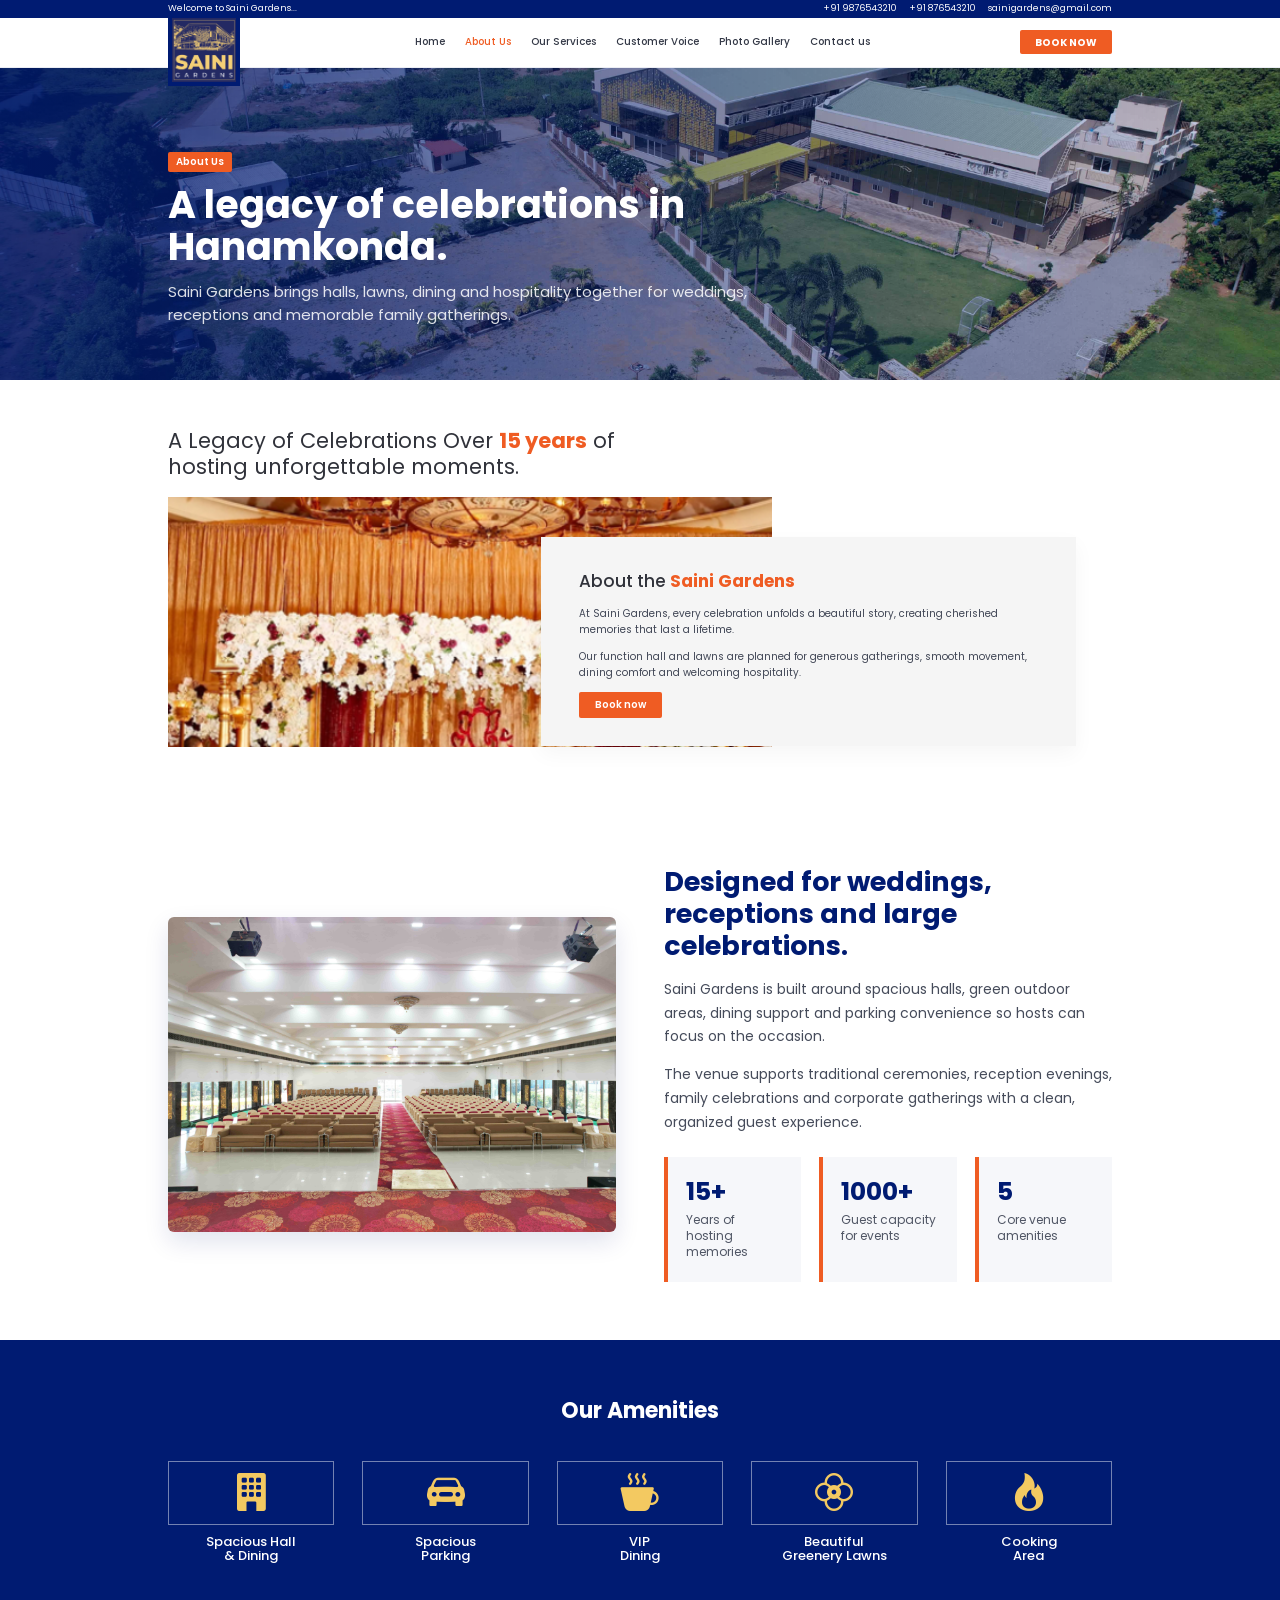
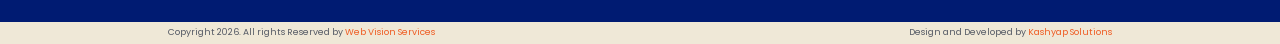
==== about.html @ dd5b0ef9 "Add new pages for Customer Voice and Gallery; implement services page with booking functionality and" ====
<!doctype html>
<html lang="en">
  <head>
    <meta charset="UTF-8" />
    <meta name="viewport" content="width=device-width, initial-scale=1.0" />
    <meta name="description" content="About Saini Gardens, a wedding and events destination in Hasanparthy, Hanamkonda." />
    <title>About Us - Saini Gardens</title>
    <link rel="preconnect" href="https://fonts.googleapis.com" />
    <link rel="preconnect" href="https://fonts.gstatic.com" crossorigin />
    <link href="https://fonts.googleapis.com/css2?family=Poppins:wght@400;500;600;700&display=swap" rel="stylesheet" />
    <link href="https://cdn.jsdelivr.net/npm/bootstrap@5.3.3/dist/css/bootstrap.min.css" rel="stylesheet" />
    <link href="https://cdn.jsdelivr.net/npm/bootstrap-icons@1.11.3/font/bootstrap-icons.css" rel="stylesheet" />
    <link rel="stylesheet" href="css/style.css" />
  </head>
  <body data-page="about">
    <div class="top-bar">
      <div class="container site-container">
        <span>Welcome to Saini Gardens...</span>
        <div class="top-bar__links">
          <a href="tel:+919876543210">+91 9876543210</a>
          <a href="tel:+91876543210">+91 876543210</a>
          <a href="mailto:sainigardens@gmail.com">sainigardens@gmail.com</a>
        </div>
      </div>
    </div>

    <nav class="navbar navbar-expand-lg site-nav" id="siteNav">
      <div class="container site-container">
        <a class="navbar-brand" href="index.html" aria-label="Saini Gardens home">
          <img src="images/LOGO.png" alt="Saini Gardens" class="brand-logo" />
        </a>
        <button class="navbar-toggler" type="button" data-bs-toggle="collapse" data-bs-target="#mainNav" aria-controls="mainNav" aria-expanded="false" aria-label="Toggle navigation">
          <span class="navbar-toggler-icon"></span>
        </button>
        <div class="collapse navbar-collapse" id="mainNav">
          <ul class="navbar-nav mx-auto mb-2 mb-lg-0">
            <li class="nav-item"><a class="nav-link" href="index.html" data-page="home">Home</a></li>
            <li class="nav-item"><a class="nav-link active" href="about.html" data-page="about">About Us</a></li>
            <li class="nav-item"><a class="nav-link" href="services.html" data-page="services">Our Services</a></li>
            <li class="nav-item"><a class="nav-link" href="customer-voice.html" data-page="voice">Customer Voice</a></li>
            <li class="nav-item"><a class="nav-link" href="gallery.html" data-page="gallery">Photo Gallery</a></li>
            <li class="nav-item"><a class="nav-link" href="contact.html" data-page="contact">Contact us</a></li>
          </ul>
          <a href="services.html#booking" class="btn btn-book">Book Now</a>
        </div>
      </div>
    </nav>

    <header class="subpage-hero" style="--page-image: url('../images/garden-carousel-3.png')">
      <div class="subpage-hero__content">
        <span class="mini-label">About Us</span>
        <h1>A legacy of celebrations in Hanamkonda.</h1>
        <p>Saini Gardens brings halls, lawns, dining and hospitality together for weddings, receptions and memorable family gatherings.</p>
      </div>
    </header>

    <main>
      <section class="about-section">
        <div class="container site-container">
          <h1 class="about-title">
            A Legacy of Celebrations Over <br class="mobile-break" /><strong>15 years</strong> of<br class="desktop-break" /><br class="mobile-break" />
            hosting unforgettable moments.
          </h1>
          <div class="about-overlap">
            <div class="about-photo">
              <img src="images/main-1.png" alt="Wedding ceremony inside Saini Gardens" />
            </div>
            <article class="about-card">
              <h2>About the <strong>Saini Gardens</strong></h2>
              <p>At Saini Gardens, every celebration unfolds a beautiful story, creating cherished memories that last a lifetime.</p>
              <p>Our function hall and lawns are planned for generous gatherings, smooth movement, dining comfort and welcoming hospitality.</p>
              <a href="services.html#booking" class="btn btn-orange btn-small">Book now</a>
            </article>
          </div>
        </div>
      </section>

      <section class="subpage-copy">
        <div class="container site-container">
          <div class="row g-5 align-items-center">
            <div class="col-lg-6">
              <div class="split-image">
                <img src="images/main-hall.jpg" alt="Saini Gardens main hall" />
              </div>
            </div>
            <div class="col-lg-6 split-copy">
              <h2>Designed for weddings, receptions and large celebrations.</h2>
              <p>Saini Gardens is built around spacious halls, green outdoor areas, dining support and parking convenience so hosts can focus on the occasion.</p>
              <p>The venue supports traditional ceremonies, reception evenings, family celebrations and corporate gatherings with a clean, organized guest experience.</p>
              <div class="stat-grid">
                <div class="stat-card"><strong>15+</strong><span>Years of hosting memories</span></div>
                <div class="stat-card"><strong>1000+</strong><span>Guest capacity for events</span></div>
                <div class="stat-card"><strong>5</strong><span>Core venue amenities</span></div>
              </div>
            </div>
          </div>
        </div>
      </section>

      <section class="blue-band">
        <div class="container site-container">
          <h2 class="section-heading section-heading--light">Our Amenities</h2>
          <div class="amenity-grid">
            <div class="amenity-card-simple"><span class="amenity-icon"><i class="bi bi-building-fill"></i></span><span>Spacious Hall<br />&amp; Dining</span></div>
            <div class="amenity-card-simple"><span class="amenity-icon"><i class="bi bi-car-front-fill"></i></span><span>Spacious<br />Parking</span></div>
            <div class="amenity-card-simple"><span class="amenity-icon"><i class="bi bi-cup-hot-fill"></i></span><span>VIP<br />Dining</span></div>
            <div class="amenity-card-simple"><span class="amenity-icon"><i class="bi bi-flower2"></i></span><span>Beautiful<br />Greenery Lawns</span></div>
            <div class="amenity-card-simple"><span class="amenity-icon"><i class="bi bi-fire"></i></span><span>Cooking<br />Area</span></div>
          </div>
        </div>
      </section>
    </main>

    <footer class="site-footer">
      <div class="container site-container">
        <span>Copyright 2026. All rights Reserved by <a href="index.html">Web Vision Services</a></span>
        <span>Design and Developed by <a href="index.html">Kashyap Solutions</a></span>
      </div>
    </footer>

    <a href="services.html#booking" class="floating-book d-lg-none" aria-label="Book now">
      <i class="bi bi-calendar2-heart-fill"></i>
      <span>Book</span>
    </a>

    <script src="https://cdn.jsdelivr.net/npm/bootstrap@5.3.3/dist/js/bootstrap.bundle.min.js"></script>
    <script src="js/script.js"></script>
  </body>
</html>
---- css/style.css ----
:root {
  --blue: #001b72;
  --blue-dark: #00145b;
  --orange: #ef5c23;
  --gold: #f3c961;
  --cream: #fff0cf;
  --white: #ffffff;
  --text: #202438;
  --muted: #6d7280;
  --line: #d9dce7;
  --shadow: 0 16px 36px rgba(0, 27, 114, 0.16);
}

*,
*::before,
*::after {
  box-sizing: border-box;
}

html {
  scroll-behavior: smooth;
}

body {
  margin: 0;
  color: var(--text);
  background: var(--white);
  font-family: "Poppins", Arial, sans-serif;
  font-size: 14px;
  line-height: 1.45;
  letter-spacing: 0;
  overflow-x: hidden;
}

a {
  color: inherit;
  text-decoration: none;
}

img {
  display: block;
  max-width: 100%;
}

.site-container {
  max-width: 980px;
  padding-left: 18px;
  padding-right: 18px;
}

.btn-orange {
  background: var(--orange);
  color: var(--white);
  border: 0;
  border-radius: 2px;
  font-size: 13px;
  font-weight: 600;
  line-height: 1;
  padding: 11px 22px;
  text-transform: none;
  transition: background-color 0.2s ease, transform 0.2s ease;
}

.btn-orange:hover,
.btn-orange:focus {
  background: #d94d17;
  color: var(--white);
  transform: translateY(-1px);
}

.btn-small {
  font-size: 10px;
  padding: 8px 16px;
}

.top-bar {
  height: 18px;
  background: var(--blue);
  color: var(--white);
  font-size: 9px;
}

.top-bar .site-container {
  height: 100%;
  display: flex;
  align-items: center;
  justify-content: space-between;
}

.top-bar__links {
  display: flex;
  align-items: center;
  gap: 12px;
}

.site-nav {
  min-height: 48px;
  padding: 0;
  background: rgba(255, 255, 255, 0.98);
  border-bottom: 1px solid rgba(0, 27, 114, 0.08);
  position: sticky;
  top: 0;
  z-index: 1040;
  transition: box-shadow 0.25s ease;
}

.site-nav.scrolled {
  box-shadow: 0 6px 20px rgba(0, 27, 114, 0.15);
}

.site-nav .site-container {
  min-height: 48px;
  position: relative;
}

.navbar-brand {
  width: 72px;
  height: 72px;
  padding: 0;
  position: absolute;
  left: 18px;
  top: -4px;
  z-index: 3;
}

.brand-logo {
  width: 72px;
  height: 72px;
  object-fit: cover;
  border: 4px solid var(--blue);
  background: var(--blue);
}

.navbar-collapse {
  padding-left: 96px;
}

.navbar-nav {
  align-items: center;
  gap: 4px;
}

.navbar-nav .nav-link {
  color: #333846;
  font-size: 10px;
  font-weight: 500;
  padding: 17px 10px;
  transition: color 0.2s ease;
}

.navbar-nav .nav-link:hover,
.navbar-nav .nav-link.active {
  color: var(--orange);
}

.btn-book {
  min-width: 92px;
  height: 24px;
  display: inline-flex;
  align-items: center;
  justify-content: center;
  background: var(--orange);
  color: var(--white);
  border-radius: 2px;
  font-size: 10px;
  font-weight: 700;
  text-transform: uppercase;
  transition: background-color 0.2s ease;
}

.btn-book:hover,
.btn-book:focus {
  background: #d94d17;
  color: var(--white);
}

.navbar-toggler {
  border: 0;
  padding: 6px 0;
  margin-left: auto;
}

.navbar-toggler:focus {
  box-shadow: none;
}

.hero,
.hero .carousel,
.hero .carousel-inner,
.hero .carousel-item {
  height: min(37.5vw, 540px);
  min-height: 210px;
  max-height: 540px;
}

.hero img {
  width: 100%;
  height: 100%;
  object-fit: cover;
}

.hero-indicators {
  bottom: 14px;
  margin-bottom: 0;
}

.hero-indicators [data-bs-target] {
  width: 26px;
  height: 3px;
  border: 0;
  margin: 0 3px;
  opacity: 1;
  background: var(--white);
}

.hero-indicators .active {
  background: var(--orange);
}

.about-section {
  padding: 48px 0 56px;
  background: var(--white);
}

.about-title {
  margin: 0 0 18px;
  color: #30323a;
  font-size: 21px;
  font-weight: 400;
  line-height: 1.22;
}

.about-title strong {
  color: var(--orange);
  font-weight: 700;
}

.desktop-break {
  display: block;
}

.mobile-break {
  display: none;
}

.about-overlap {
  min-height: 255px;
  position: relative;
}

.about-photo {
  width: 64%;
  max-width: 610px;
  height: 250px;
  overflow: hidden;
}

.about-photo img {
  width: 100%;
  height: 100%;
  object-fit: cover;
  object-position: center 43%;
}

.about-card {
  width: 58%;
  max-width: 535px;
  min-height: 198px;
  background: #f5f5f5;
  box-shadow: 0 8px 20px rgba(0, 0, 0, 0.04);
  padding: 34px 38px 28px;
  position: absolute;
  right: 36px;
  top: 40px;
  z-index: 2;
}

.about-card h2 {
  margin: 0 0 14px;
  font-size: 17px;
  font-weight: 500;
  color: #30323a;
}

.about-card h2 strong {
  color: var(--orange);
  font-weight: 700;
}

.about-card p {
  margin: 0 0 11px;
  color: #404655;
  font-size: 10px;
  line-height: 1.6;
}

.amenities-video-section {
  margin-bottom: 116px;
  padding: 64px 0 124px;
  background: var(--blue);
  position: relative;
}

.section-heading {
  margin: 0 0 36px;
  font-size: 22px;
  font-weight: 700;
  line-height: 1.2;
  text-align: center;
}

.section-heading--light {
  color: var(--white);
}

.amenity-grid {
  display: grid;
  grid-template-columns: repeat(5, 1fr);
  gap: 28px;
  align-items: start;
  margin: 0 auto;
}

.amenity-card-simple {
  min-height: 92px;
  color: var(--white);
  text-align: center;
  font-size: 13px;
  font-weight: 500;
  line-height: 1.13;
}

.amenity-icon {
  width: 100%;
  height: 64px;
  display: flex;
  align-items: center;
  justify-content: center;
  margin-bottom: 10px;
  border: 1px solid rgba(255, 255, 255, 0.45);
  color: var(--gold);
}

.amenity-icon i {
  font-size: 38px;
  line-height: 1;
}

.video-wrapper {
  width: calc(100% + 6px);
  margin: 58px 0 -240px 0;
  border: 5px solid var(--white);
  border-bottom: 0;
  position: relative;
  z-index: 5;
  cursor: pointer;
  overflow: hidden;
  box-shadow: 0 12px 28px rgba(0, 27, 114, 0.12);
}

.video-wrapper img {
  width: 100%;
  height: 355px;
  object-fit: cover;
}

.play-btn {
  width: 74px;
  height: 74px;
  display: flex;
  align-items: center;
  justify-content: center;
  background: rgba(255, 255, 255, 0.86);
  border: 5px solid var(--white);
  border-radius: 50%;
  color: var(--blue);
  font-size: 38px;
  line-height: 1;
  position: absolute;
  left: 50%;
  top: 50%;
  transform: translate(-50%, -50%);
  transition: transform 0.2s ease, background-color 0.2s ease;
}

.video-wrapper:hover .play-btn {
  background: var(--white);
  transform: translate(-50%, -50%) scale(1.04);
}

.play-btn i {
  margin-left: 5px;
}

.hosts-section {
  padding: 36px 0 62px;
  background: var(--white);
}

.rule-title {
  display: flex;
  align-items: center;
  gap: 0;
  margin-bottom: 26px;
}

.rule-title span {
  min-width: 96px;
  height: 24px;
  display: inline-flex;
  align-items: center;
  justify-content: center;
  background: var(--blue);
  color: var(--white);
  border-radius: 12px;
  font-size: 13px;
  font-weight: 600;
}

.rule-title::after {
  content: "";
  height: 1px;
  flex: 1;
  background: #cfd4df;
}

.host-card {
  margin: 0;
}

.host-card img {
  width: 100%;
  height: 142px;
  object-fit: cover;
  border-radius: 4px 4px 0 0;
}

.host-card h3 {
  height: 24px;
  display: flex;
  align-items: center;
  justify-content: center;
  margin: 8px 0 0;
  border-radius: 2px;
  background: var(--orange);
  color: var(--white);
  font-size: 10px;
  font-weight: 500;
}

.booking-section {
  padding: 70px 0 82px;
  background: var(--blue);
  color: var(--white);
}

.pill-heading {
  display: inline-flex;
  align-items: center;
  justify-content: center;
  min-width: 142px;
  height: 31px;
  margin: 0 0 22px;
  padding: 0 18px;
  border-radius: 4px;
  background: var(--orange);
  color: var(--white);
  font-size: 12px;
  font-weight: 600;
}

.calendar-card {
  width: 100%;
  max-width: 565px;
  background: var(--white);
  color: #333846;
  border: 1px solid #d8dfef;
}

.calendar-header {
  height: 32px;
  display: flex;
  align-items: center;
  justify-content: space-between;
  padding: 0 9px;
  border-bottom: 1px solid #dce3ef;
  background: #f7f9fc;
}

.calendar-title {
  color: #444b58;
  font-size: 11px;
  font-weight: 700;
}

.cal-nav {
  width: 22px;
  height: 22px;
  display: inline-flex;
  align-items: center;
  justify-content: center;
  border: 0;
  border-radius: 2px;
  background: #1677bd;
  color: var(--white);
  font-size: 10px;
}

.calendar-weekdays {
  display: grid;
  grid-template-columns: repeat(7, 1fr);
  border-bottom: 1px solid #edf1f6;
  color: #566070;
  font-size: 9px;
  font-weight: 600;
  text-align: center;
}

.calendar-weekdays span {
  padding: 6px 2px;
}

.calendar-grid {
  display: grid;
  grid-template-columns: repeat(7, 1fr);
  grid-auto-rows: 42px;
}

.cal-day {
  display: flex;
  align-items: flex-start;
  justify-content: flex-start;
  padding: 5px;
  border: 0;
  border-right: 1px solid #edf1f6;
  border-bottom: 1px solid #edf1f6;
  background: var(--white);
  color: #3c4350;
  font-family: inherit;
  font-size: 10px;
  text-align: left;
  cursor: pointer;
  transition: background-color 0.15s ease;
}

.cal-day:nth-child(7n) {
  border-right: 0;
}

.cal-day--empty,
.cal-day--past {
  color: #b9c0cc;
  cursor: default;
}

.cal-day--today {
  background: #fff1ba;
}

.cal-day--booked {
  background: #f9e2e2;
  color: #a93131;
  cursor: not-allowed;
}

.cal-day--selected,
.cal-day--available:hover {
  background: #ffe9a0;
}

.services-list {
  margin: 0 0 24px;
  padding-left: 22px;
  color: var(--white);
  font-size: 12px;
  line-height: 1.35;
}

.services-list li {
  margin-bottom: 6px;
  padding-left: 5px;
}

.services-list span {
  color: rgba(255, 255, 255, 0.9);
}

.service-contact {
  margin: 18px 0 0;
  color: rgba(255, 255, 255, 0.7);
  font-size: 11px;
}

.service-phone {
  display: inline-block;
  margin-top: 4px;
  color: var(--white);
  font-size: 18px;
  font-weight: 700;
}

.gallery-section {
  padding: 54px 0 70px;
  background: var(--cream);
}

.gallery-title {
  margin: 0 0 34px;
  color: var(--blue);
  font-size: 31px;
  font-weight: 700;
  text-align: center;
}

.gallery-grid {
  width: 82%;
  margin: 0 auto;
  display: grid;
  grid-template-columns: repeat(4, 1fr);
  gap: 30px;
}

.gallery-tile {
  aspect-ratio: 1 / 1;
  display: block;
  border-radius: 8px;
  overflow: hidden;
  background: var(--white);
  box-shadow: 0 3px 10px rgba(0, 27, 114, 0.08);
}

.gallery-image,
.lightbox__image {
  width: 100%;
  height: 100%;
  display: block;
  background-size: cover;
  background-position: center;
  transition: transform 0.35s ease;
}

.gallery-tile:hover .gallery-image {
  transform: scale(1.05);
}

.gallery-image--1 {
  background-image: url("../images/garden-carousel-2.png");
}

.gallery-image--2 {
  background-image: url("../images/main-hall-2.jpg");
}

.gallery-image--3 {
  background-image: url("../images/garden-carousel-1.png");
}

.gallery-image--4 {
  background-image: url("../images/garden-carousel-3.png");
}

.gallery-image--5 {
  background-image: url("../images/garden-view.jpg");
}

.gallery-image--6 {
  background-image: url("../images/main-hall-3.jpg");
}

.gallery-image--7 {
  background-image: url("../images/main-hall.jpg");
}

.gallery-image--8 {
  background-image: url("../images/video-thumbnail.png");
}

.description-section {
  padding: 54px 0 48px;
  background: var(--white);
  text-align: center;
}

.description-section p {
  max-width: 820px;
  margin: 0 auto 20px;
  color: #4d5260;
  font-size: 16px;
  line-height: 1.38;
}

.description-section strong {
  color: #4d5260;
  font-size: 16px;
  font-weight: 500;
}

.subpage-hero {
  min-height: 282px;
  display: flex;
  align-items: end;
  background:
    linear-gradient(90deg, rgba(0, 27, 114, 0.82), rgba(0, 27, 114, 0.18)),
    var(--page-image);
  background-position: center;
  background-size: cover;
  color: var(--white);
}

.subpage-hero__content {
  width: min(100%, 980px);
  margin: 0 auto;
  padding: 82px 18px 54px;
}

.subpage-hero .mini-label {
  margin-bottom: 12px;
}

.subpage-hero h1 {
  max-width: 620px;
  margin: 0 0 12px;
  font-size: 38px;
  font-weight: 700;
  line-height: 1.1;
}

.subpage-hero p {
  max-width: 610px;
  margin: 0;
  color: rgba(255, 255, 255, 0.86);
  font-size: 15px;
  line-height: 1.55;
}

.subpage-copy {
  padding: 58px 0;
  background: var(--white);
}

.subpage-copy h2,
.split-copy h2 {
  margin: 0 0 16px;
  color: var(--blue);
  font-size: 27px;
  font-weight: 700;
  line-height: 1.18;
}

.subpage-copy p,
.split-copy p {
  margin: 0 0 14px;
  color: #454b5a;
  font-size: 14px;
  line-height: 1.7;
}

.split-image {
  height: 315px;
  border-radius: 6px;
  overflow: hidden;
  box-shadow: 0 10px 24px rgba(0, 27, 114, 0.12);
}

.split-image img {
  width: 100%;
  height: 100%;
  object-fit: cover;
}

.stat-grid {
  display: grid;
  grid-template-columns: repeat(3, 1fr);
  gap: 18px;
  margin-top: 22px;
}

.stat-card {
  padding: 22px 18px;
  border-left: 4px solid var(--orange);
  background: #f6f7fa;
}

.stat-card strong {
  display: block;
  color: var(--blue);
  font-size: 25px;
  line-height: 1;
}

.stat-card span {
  display: block;
  margin-top: 8px;
  color: #505665;
  font-size: 12px;
  line-height: 1.35;
}

.blue-band {
  padding: 58px 0;
  background: var(--blue);
  color: var(--white);
}

.service-card-grid,
.voice-grid {
  display: grid;
  grid-template-columns: repeat(3, 1fr);
  gap: 24px;
}

.service-feature-card,
.voice-card {
  background: var(--white);
  border-radius: 6px;
  overflow: hidden;
  box-shadow: 0 8px 20px rgba(0, 27, 114, 0.13);
}

.service-feature-card img {
  width: 100%;
  height: 155px;
  object-fit: cover;
}

.service-feature-card div,
.voice-card {
  padding: 22px;
}

.service-feature-card h3,
.voice-card h3 {
  margin: 0 0 10px;
  color: var(--blue);
  font-size: 16px;
  font-weight: 700;
}

.service-feature-card p,
.voice-card p {
  margin: 0;
  color: #4d5362;
  font-size: 12px;
  line-height: 1.6;
}

.voice-card {
  position: relative;
}

.voice-card .quote-icon {
  top: 12px;
  right: 18px;
  opacity: 0.45;
}

.voice-card strong {
  display: block;
  margin-top: 18px;
  color: var(--blue);
  font-size: 11px;
  text-transform: uppercase;
}

.contact-page-section {
  padding: 62px 0;
  background: var(--blue);
  color: var(--white);
}

.contact-page-card {
  width: 100%;
  margin: 0;
}

.map-large {
  min-height: 360px;
  height: 100%;
  border: 5px solid var(--white);
  background:
    radial-gradient(circle at 70% 45%, #e94d35 0 7px, transparent 8px),
    repeating-linear-gradient(0deg, #edf2f4 0 28px, #d9e1e5 29px 31px),
    repeating-linear-gradient(90deg, transparent 0 38px, rgba(199, 207, 212, 0.9) 39px 41px),
    #e6edf2;
}

.map-large iframe {
  display: block;
  width: 100%;
  height: 100%;
  min-height: 350px;
  opacity: 0.75;
}

.contact-form-card {
  padding: 30px;
  border-radius: 8px;
  background: var(--white);
  color: var(--text);
}

.contact-form-card h2 {
  margin: 0 0 18px;
  color: var(--blue);
  font-size: 22px;
  font-weight: 700;
}

.testimonials-contact-section {
  min-height: 318px;
  background: var(--blue);
  position: relative;
  overflow: hidden;
}

.map-panel {
  width: 38%;
  height: 100%;
  min-height: 318px;
  position: absolute;
  top: 0;
  right: 0;
  background:
    radial-gradient(circle at 70% 45%, #e94d35 0 7px, transparent 8px),
    linear-gradient(35deg, transparent 0 47%, rgba(176, 187, 194, 0.9) 48% 50%, transparent 51%),
    linear-gradient(130deg, transparent 0 38%, rgba(176, 187, 194, 0.75) 39% 41%, transparent 42%),
    repeating-linear-gradient(0deg, #edf2f4 0 28px, #d9e1e5 29px 31px),
    repeating-linear-gradient(90deg, transparent 0 38px, rgba(199, 207, 212, 0.9) 39px 41px),
    #e6edf2;
}

.map-panel iframe {
  display: block;
  opacity: 0.72;
  filter: saturate(0.85);
}

.bottom-content {
  min-height: 318px;
  position: relative;
  z-index: 2;
}

.mini-label {
  display: inline-block;
  margin-bottom: 9px;
  padding: 3px 8px;
  border-radius: 2px;
  background: var(--orange);
  color: var(--white);
  font-size: 10px;
  font-weight: 600;
}

.testimonial-heading {
  margin: 0 0 24px;
  color: var(--white);
  font-size: 20px;
  font-weight: 600;
  line-height: 1.13;
}

.testimonial-carousel {
  max-width: 420px;
}

.testimonial-card {
  min-height: 132px;
  margin: 0;
  padding: 31px 34px 22px;
  background: var(--white);
  border-radius: 4px;
  color: #4a5060;
  font-size: 10px;
  line-height: 1.55;
  position: relative;
}

.testimonial-card blockquote {
  margin: 0 0 16px;
}

.testimonial-card figcaption {
  color: #333846;
  font-size: 10px;
  font-weight: 600;
  text-transform: uppercase;
}

.quote-icon {
  color: var(--orange);
  font-size: 45px;
  line-height: 1;
  position: absolute;
  top: -16px;
  right: 34px;
}

.contact-column {
  display: flex;
  justify-content: center;
}

.contact-card {
  width: 250px;
  min-height: 220px;
  margin-left: 84px;
  padding: 28px 25px;
  background: var(--orange);
  color: var(--white);
  border-radius: 8px;
  box-shadow: var(--shadow);
}

.contact-card h2 {
  margin: 0 0 17px;
  font-size: 18px;
  font-weight: 700;
}

.contact-card h3 {
  margin: 19px 0 8px;
  font-size: 13px;
  font-weight: 700;
}

.contact-card ul {
  list-style: none;
  margin: 0;
  padding: 0;
}

.contact-card li {
  display: flex;
  align-items: flex-start;
  gap: 9px;
  margin-bottom: 11px;
  font-size: 11px;
  line-height: 1.35;
}

.contact-card i {
  flex: 0 0 auto;
  margin-top: 1px;
}

.socials {
  display: flex;
  gap: 7px;
}

.socials a {
  width: 20px;
  height: 20px;
  display: flex;
  align-items: center;
  justify-content: center;
  border: 1px solid rgba(255, 255, 255, 0.75);
  border-radius: 50%;
  color: var(--white);
  font-size: 10px;
}

.site-footer {
  min-height: 22px;
  background: #efe8d7;
  color: #565b66;
  font-size: 9px;
}

.site-footer .site-container {
  min-height: 22px;
  display: flex;
  align-items: center;
  justify-content: space-between;
  gap: 16px;
}

.site-footer a {
  color: var(--orange);
}

.video-modal {
  background: #050b22;
  color: var(--white);
}

.video-modal .modal-header {
  border-bottom: 1px solid rgba(255, 255, 255, 0.12);
}

.booking-modal {
  border: 0;
  border-radius: 6px;
}

.booking-modal .modal-header {
  border-bottom: 1px solid #eef0f4;
  padding: 22px 26px 16px;
}

.booking-modal .modal-title {
  color: var(--blue);
  font-size: 20px;
  font-weight: 700;
}

.booking-modal .modal-body {
  padding: 24px 26px 28px;
}

.booking-modal .form-label {
  color: #3c4350;
  font-size: 12px;
  font-weight: 600;
}

.booking-modal .form-control,
.booking-modal .form-select {
  border-radius: 4px;
  font-size: 13px;
}

.booking-actions {
  display: flex;
  align-items: center;
  gap: 12px;
  margin-top: 22px;
}

#bookingSubmit {
  min-width: 120px;
  position: relative;
}

#bookingSubmit .btn-spinner {
  width: 14px;
  height: 14px;
  display: none;
  border: 2px solid rgba(255, 255, 255, 0.4);
  border-top-color: var(--white);
  border-radius: 50%;
  animation: spin 0.75s linear infinite;
}

#bookingSubmit.loading .btn-spinner {
  display: inline-block;
}

#bookingSubmit.loading .btn-label {
  display: none;
}

@keyframes spin {
  to {
    transform: rotate(360deg);
  }
}

.booking-success {
  display: none;
  align-items: center;
  gap: 10px;
  margin-top: 18px;
  padding: 12px 14px;
  border-radius: 4px;
  background: #e7f6ea;
  color: #1f7431;
  font-size: 13px;
}

.booking-success.show {
  display: flex;
}

.lightbox {
  position: fixed;
  inset: 0;
  z-index: 2000;
  display: none;
  align-items: center;
  justify-content: center;
  padding: 38px;
  background: rgba(0, 13, 52, 0.94);
}

.lightbox.show {
  display: flex;
}

.lightbox__stage {
  width: min(900px, 90vw);
  aspect-ratio: 16 / 9;
  position: relative;
}

.lightbox__image {
  border-radius: 6px;
  background-color: var(--white);
}

.lightbox__counter {
  margin-top: 12px;
  color: var(--white);
  font-size: 12px;
  text-align: center;
}

.lightbox__close,
.lightbox__prev,
.lightbox__next {
  width: 40px;
  height: 40px;
  border: 1px solid rgba(255, 255, 255, 0.55);
  border-radius: 50%;
  background: transparent;
  color: var(--white);
  position: absolute;
  z-index: 2;
}

.lightbox__close {
  top: 22px;
  right: 22px;
}

.lightbox__prev {
  left: 22px;
  top: 50%;
  transform: translateY(-50%);
}

.lightbox__next {
  right: 22px;
  top: 50%;
  transform: translateY(-50%);
}

.floating-book {
  position: fixed;
  right: 18px;
  bottom: 18px;
  z-index: 1000;
  display: inline-flex;
  align-items: center;
  gap: 7px;
  padding: 10px 15px;
  border-radius: 22px;
  background: var(--orange);
  color: var(--white);
  box-shadow: var(--shadow);
  font-size: 13px;
  font-weight: 700;
}

.reveal {
  opacity: 0;
  transform: translateY(18px);
  transition: opacity 0.55s ease, transform 0.55s ease;
}

.reveal.in-view {
  opacity: 1;
  transform: translateY(0);
}

@media (max-width: 991.98px) {
  .site-container {
    max-width: 760px;
  }

  .top-bar {
    height: auto;
    padding: 6px 0;
    font-size: 10px;
  }

  .top-bar .site-container,
  .top-bar__links {
    justify-content: center;
    flex-wrap: wrap;
  }

  .site-nav .site-container {
    min-height: 58px;
  }

  .navbar-brand {
    width: 58px;
    height: 58px;
    top: 0;
  }

  .brand-logo {
    width: 58px;
    height: 58px;
    border-width: 3px;
  }

  .navbar-collapse {
    padding: 64px 0 14px;
  }

  .navbar-nav {
    align-items: flex-start;
  }

  .navbar-nav .nav-link {
    font-size: 13px;
    padding: 8px 0;
  }

  .btn-book {
    margin-top: 8px;
  }

  .about-photo {
    width: 78%;
  }

  .about-card {
    width: 62%;
    right: 0;
  }

  .amenity-grid {
    grid-template-columns: repeat(3, 1fr);
  }

  .video-wrapper img {
    height: 300px;
  }

  .gallery-grid {
    width: 100%;
    gap: 18px;
  }

  .map-panel {
    width: 100%;
    height: 260px;
    min-height: 260px;
    position: relative;
  }

  .testimonials-contact-section {
    overflow: visible;
  }

  .bottom-content {
    min-height: auto;
    padding-top: 44px;
    padding-bottom: 44px;
  }

  .contact-card {
    margin-left: 0;
  }
}

@media (max-width: 767.98px) {
  body {
    font-size: 13px;
  }

  .hero,
  .hero .carousel,
  .hero .carousel-inner,
  .hero .carousel-item {
    height: 260px;
    min-height: 260px;
  }

  .about-section {
    padding: 36px 0 44px;
  }

  .about-title {
    font-size: 18px;
  }

  .desktop-break {
    display: none;
  }

  .mobile-break {
    display: block;
  }

  .about-overlap {
    min-height: 0;
  }

  .about-photo {
    width: 100%;
    height: 270px;
  }

  .about-card {
    width: calc(100% - 28px);
    max-width: none;
    min-height: 0;
    margin: -58px auto 0;
    padding: 24px 24px 22px;
    position: relative;
    right: auto;
    top: auto;
  }

  .amenities-video-section {
    margin-bottom: 78px;
    padding: 46px 0 84px;
  }

  .section-heading {
    margin-bottom: 26px;
    font-size: 20px;
  }

  .amenity-grid {
    grid-template-columns: repeat(2, 1fr);
    gap: 18px;
  }

  .amenity-card-simple {
    font-size: 12px;
  }

  .amenity-icon {
    height: 58px;
  }

  .amenity-icon i {
    font-size: 32px;
  }

  .video-wrapper {
    width: 100%;
    margin-top: 40px;
    margin-bottom: -154px;
    border-width: 4px;
  }

  .video-wrapper img {
    height: 210px;
  }

  .play-btn {
    width: 58px;
    height: 58px;
    font-size: 30px;
    border-width: 4px;
  }

  .hosts-section {
    padding: 40px 0 48px;
  }

  .host-card img {
    height: 190px;
  }

  .booking-section {
    padding: 48px 0 56px;
  }

  .calendar-grid {
    grid-auto-rows: 36px;
  }

  .services-list {
    font-size: 12px;
  }

  .gallery-section {
    padding: 42px 0 50px;
  }

  .gallery-title {
    font-size: 22px;
    line-height: 1.25;
  }

  .gallery-grid {
    grid-template-columns: repeat(2, 1fr);
  }

  .description-section {
    padding: 40px 0 36px;
  }

  .description-section p,
  .description-section strong {
    font-size: 13px;
  }

  .subpage-hero {
    min-height: 235px;
  }

  .subpage-hero__content {
    padding: 64px 18px 38px;
  }

  .subpage-hero h1 {
    font-size: 28px;
  }

  .subpage-copy {
    padding: 42px 0;
  }

  .split-image {
    height: 260px;
  }

  .stat-grid,
  .service-card-grid,
  .voice-grid {
    grid-template-columns: 1fr;
  }

  .blue-band,
  .contact-page-section {
    padding: 44px 0;
  }

  .testimonial-carousel {
    max-width: none;
  }

  .contact-column {
    justify-content: flex-start;
  }

  .contact-card {
    width: 100%;
  }

  .site-footer .site-container {
    justify-content: center;
    text-align: center;
    flex-direction: column;
    padding-top: 8px;
    padding-bottom: 8px;
  }
}

@media (max-width: 420px) {
  .top-bar__links a:first-child {
    display: none;
  }

  .about-photo {
    height: 240px;
  }

  .amenity-grid {
    gap: 14px;
  }

  .gallery-grid {
    gap: 14px;
  }
}
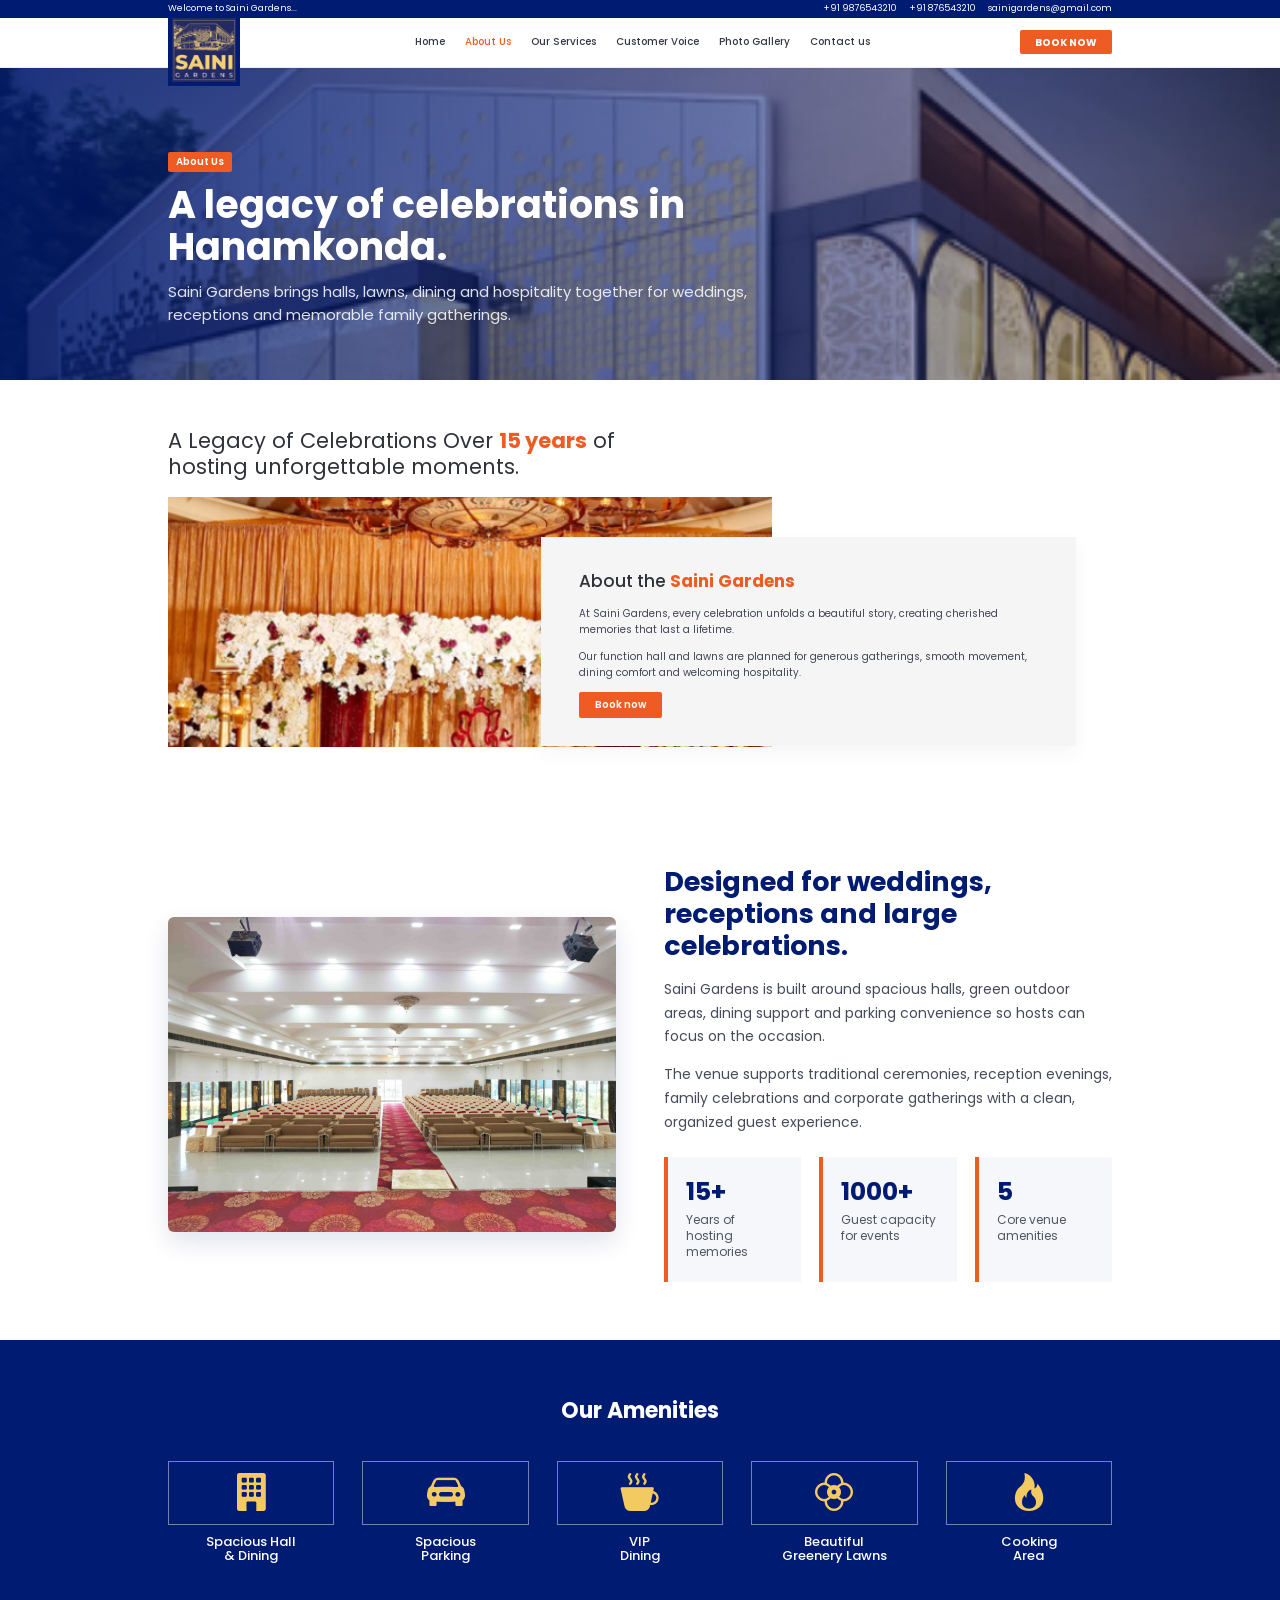
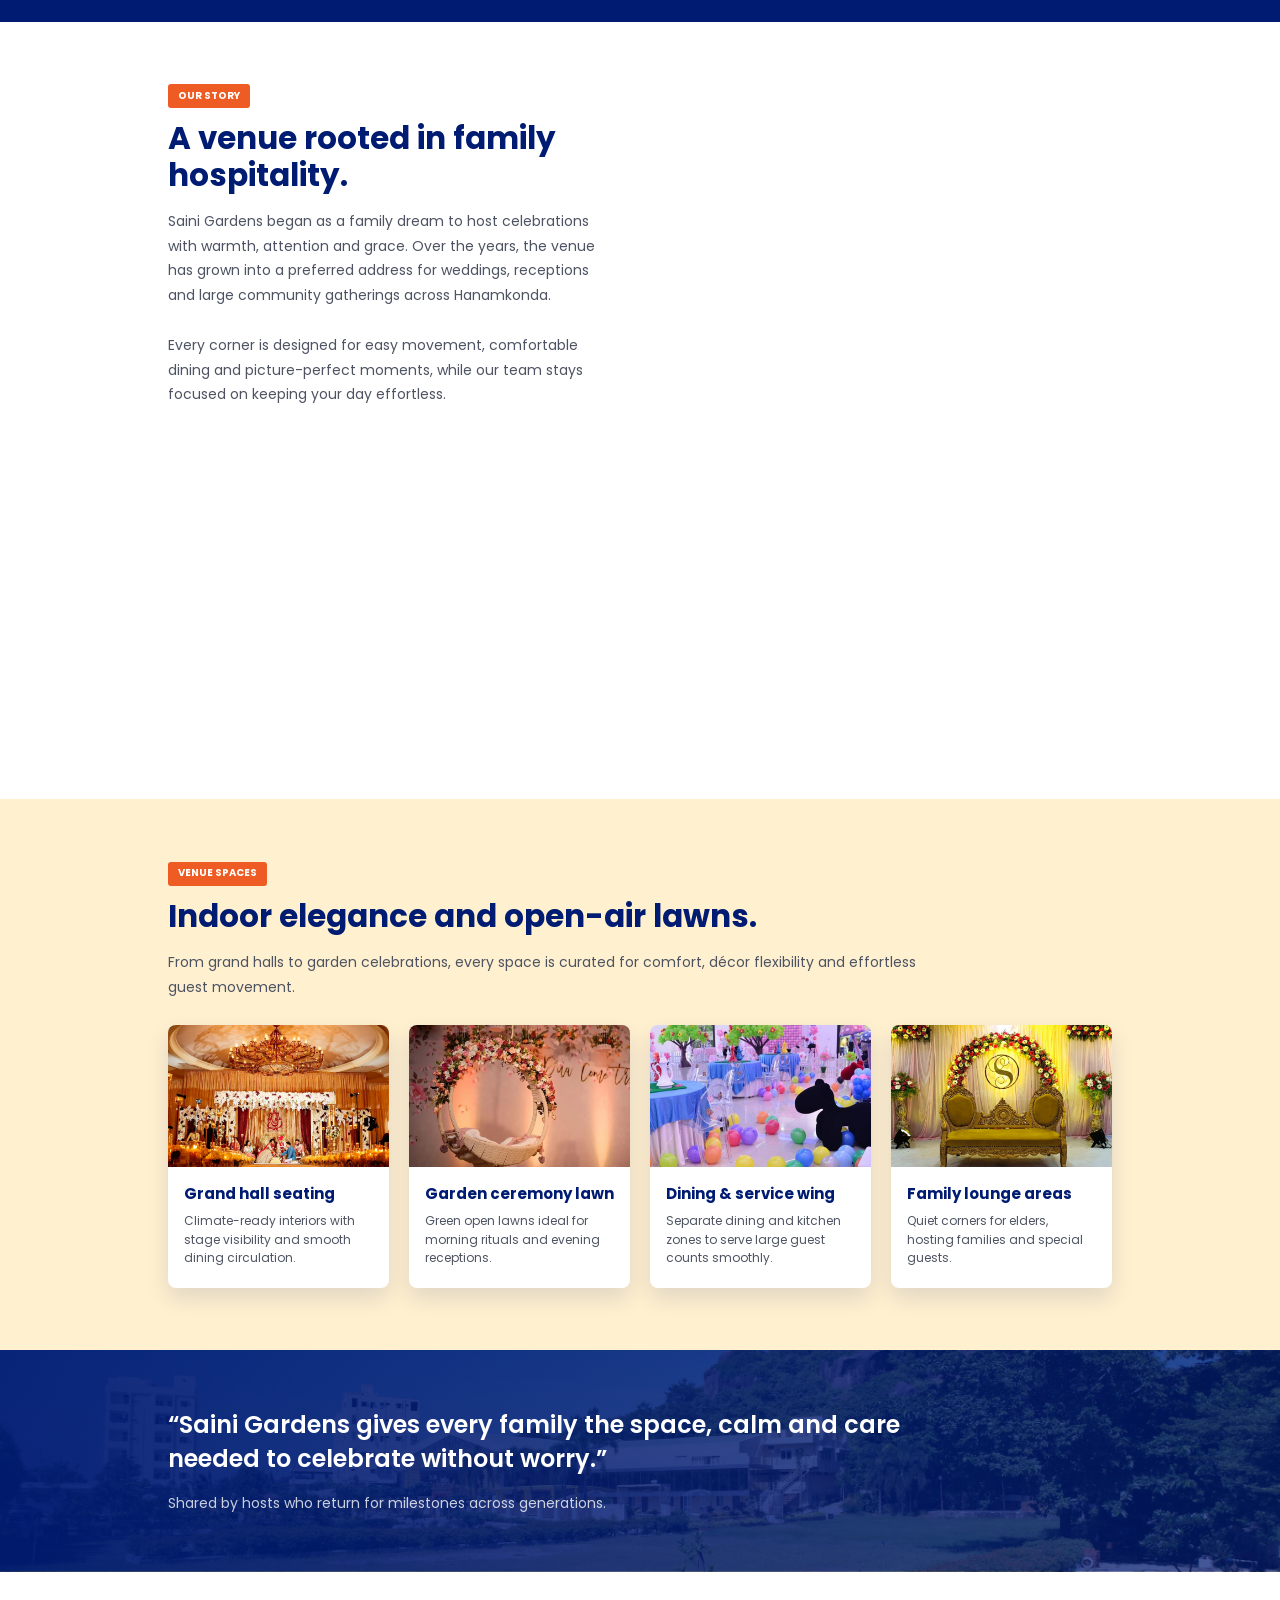
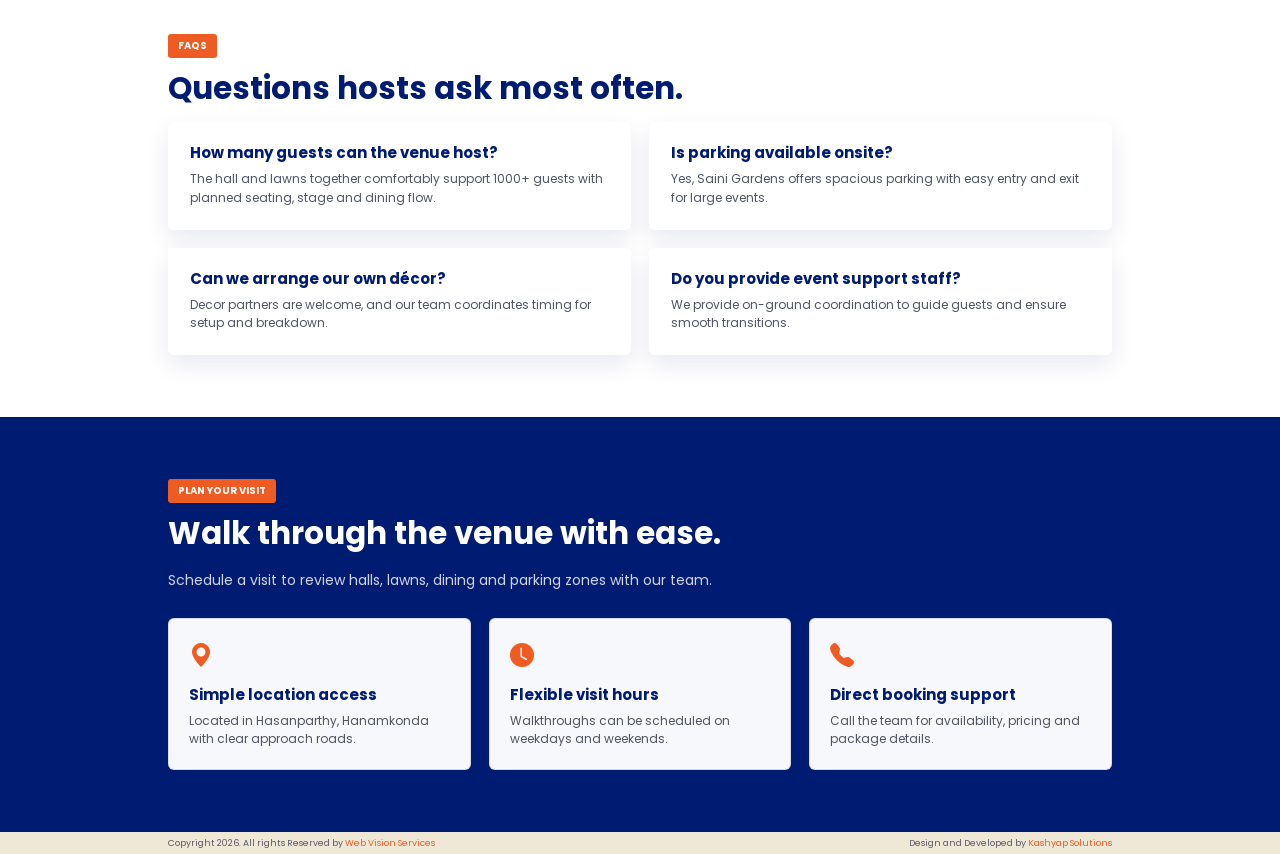
==== commit 046aeeff: "Enhance subpage content and sections Agent-Logs-Url: https://github.com/Saitheja20/sainigardens/sess" ====
--- a/about.html
+++ b/about.html
@@ -46,7 +46,7 @@
       </div>
     </nav>
 
-    <header class="subpage-hero" style="--page-image: url('../images/garden-carousel-3.png')">
+    <header class="subpage-hero" style="--page-image: url('../images/old/about.jpg')">
       <div class="subpage-hero__content">
         <span class="mini-label">About Us</span>
         <h1>A legacy of celebrations in Hanamkonda.</h1>
@@ -109,6 +109,142 @@
           </div>
         </div>
       </section>
+
+      <section class="content-band">
+        <div class="container site-container">
+          <span class="subpage-kicker">Our Story</span>
+          <div class="row g-5 align-items-center">
+            <div class="col-lg-6">
+              <h2 class="section-title-main">A venue rooted in family hospitality.</h2>
+              <p class="section-copy">Saini Gardens began as a family dream to host celebrations with warmth, attention and grace. Over the years, the venue has grown into a preferred address for weddings, receptions and large community gatherings across Hanamkonda.</p>
+              <p class="section-copy">Every corner is designed for easy movement, comfortable dining and picture-perfect moments, while our team stays focused on keeping your day effortless.</p>
+              <div class="feature-list">
+                <div class="feature-list__item">
+                  <i class="bi bi-people-fill"></i>
+                  <div>
+                    <h3>Personal hosting team</h3>
+                    <p>A dedicated venue coordinator ensures the flow stays smooth for hosts and guests.</p>
+                  </div>
+                </div>
+                <div class="feature-list__item">
+                  <i class="bi bi-stars"></i>
+                  <div>
+                    <h3>Flexible celebration layouts</h3>
+                    <p>Indoor and outdoor settings adapt to traditional ceremonies, modern receptions and cultural programs.</p>
+                  </div>
+                </div>
+                <div class="feature-list__item">
+                  <i class="bi bi-calendar2-check-fill"></i>
+                  <div>
+                    <h3>Well-planned event flow</h3>
+                    <p>Arrival, dining and stage areas are mapped to keep the celebration moving without congestion.</p>
+                  </div>
+                </div>
+              </div>
+            </div>
+            <div class="col-lg-6">
+              <div class="image-panel">
+                <img src="images/old/about.jpg" alt="Saini Gardens venue entrance" loading="lazy" />
+              </div>
+            </div>
+          </div>
+        </div>
+      </section>
+
+      <section class="content-band content-band--cream">
+        <div class="container site-container">
+          <span class="subpage-kicker">Venue Spaces</span>
+          <h2 class="section-title-main">Indoor elegance and open-air lawns.</h2>
+          <p class="section-copy">From grand halls to garden celebrations, every space is curated for comfort, décor flexibility and effortless guest movement.</p>
+          <div class="service-category-grid">
+            <article class="event-category-card">
+              <img src="images/old/service-1.jpg" alt="Main hall seating" loading="lazy" />
+              <div>
+                <h3>Grand hall seating</h3>
+                <p>Climate-ready interiors with stage visibility and smooth dining circulation.</p>
+              </div>
+            </article>
+            <article class="event-category-card">
+              <img src="images/old/service-2.jpg" alt="Garden ceremony setup" loading="lazy" />
+              <div>
+                <h3>Garden ceremony lawn</h3>
+                <p>Green open lawns ideal for morning rituals and evening receptions.</p>
+              </div>
+            </article>
+            <article class="event-category-card">
+              <img src="images/old/service-3.jpg" alt="Dining hall setup" loading="lazy" />
+              <div>
+                <h3>Dining &amp; service wing</h3>
+                <p>Separate dining and kitchen zones to serve large guest counts smoothly.</p>
+              </div>
+            </article>
+            <article class="event-category-card">
+              <img src="images/old/service-4.jpg" alt="Family lounge area" loading="lazy" />
+              <div>
+                <h3>Family lounge areas</h3>
+                <p>Quiet corners for elders, hosting families and special guests.</p>
+              </div>
+            </article>
+          </div>
+        </div>
+      </section>
+
+      <section class="quote-band">
+        <div class="container site-container">
+          <blockquote>“Saini Gardens gives every family the space, calm and care needed to celebrate without worry.”</blockquote>
+          <p>Shared by hosts who return for milestones across generations.</p>
+        </div>
+      </section>
+
+      <section class="content-band">
+        <div class="container site-container">
+          <span class="subpage-kicker">FAQs</span>
+          <h2 class="section-title-main">Questions hosts ask most often.</h2>
+          <div class="faq-grid">
+            <article class="faq-card">
+              <h3>How many guests can the venue host?</h3>
+              <p>The hall and lawns together comfortably support 1000+ guests with planned seating, stage and dining flow.</p>
+            </article>
+            <article class="faq-card">
+              <h3>Is parking available onsite?</h3>
+              <p>Yes, Saini Gardens offers spacious parking with easy entry and exit for large events.</p>
+            </article>
+            <article class="faq-card">
+              <h3>Can we arrange our own décor?</h3>
+              <p>Decor partners are welcome, and our team coordinates timing for setup and breakdown.</p>
+            </article>
+            <article class="faq-card">
+              <h3>Do you provide event support staff?</h3>
+              <p>We provide on-ground coordination to guide guests and ensure smooth transitions.</p>
+            </article>
+          </div>
+        </div>
+      </section>
+
+      <section class="content-band content-band--blue">
+        <div class="container site-container">
+          <span class="subpage-kicker">Plan Your Visit</span>
+          <h2 class="section-title-main">Walk through the venue with ease.</h2>
+          <p class="section-copy">Schedule a visit to review halls, lawns, dining and parking zones with our team.</p>
+          <div class="visit-strip">
+            <article class="visit-card">
+              <i class="bi bi-geo-alt-fill"></i>
+              <h3>Simple location access</h3>
+              <p>Located in Hasanparthy, Hanamkonda with clear approach roads.</p>
+            </article>
+            <article class="visit-card">
+              <i class="bi bi-clock-fill"></i>
+              <h3>Flexible visit hours</h3>
+              <p>Walkthroughs can be scheduled on weekdays and weekends.</p>
+            </article>
+            <article class="visit-card">
+              <i class="bi bi-telephone-fill"></i>
+              <h3>Direct booking support</h3>
+              <p>Call the team for availability, pricing and package details.</p>
+            </article>
+          </div>
+        </div>
+      </section>
     </main>
 
     <footer class="site-footer">
--- a/css/style.css
+++ b/css/style.css
@@ -19,6 +19,8 @@
 
 html {
   scroll-behavior: smooth;
+  max-width: 100%;
+  overflow-x: hidden;
 }
 
 body {
@@ -43,6 +45,7 @@
 }
 
 .site-container {
+  width: 100%;
   max-width: 980px;
   padding-left: 18px;
   padding-right: 18px;
@@ -711,6 +714,7 @@
   width: min(100%, 980px);
   margin: 0 auto;
   padding: 82px 18px 54px;
+  overflow-wrap: break-word;
 }
 
 .subpage-hero .mini-label {
@@ -904,6 +908,363 @@
   color: var(--blue);
   font-size: 22px;
   font-weight: 700;
+}
+
+.subpage-kicker {
+  display: inline-flex;
+  align-items: center;
+  min-height: 24px;
+  margin-bottom: 12px;
+  padding: 4px 10px;
+  border-radius: 3px;
+  background: var(--orange);
+  color: var(--white);
+  font-size: 10px;
+  font-weight: 700;
+  text-transform: uppercase;
+}
+
+.content-band {
+  padding: 62px 0;
+  background: var(--white);
+}
+
+.content-band--cream {
+  background: var(--cream);
+}
+
+.content-band--blue {
+  background: var(--blue);
+  color: var(--white);
+}
+
+.section-title-main {
+  margin: 0 0 16px;
+  color: var(--blue);
+  font-size: 31px;
+  font-weight: 700;
+  line-height: 1.18;
+}
+
+.content-band--blue .section-title-main {
+  color: var(--white);
+}
+
+.section-copy {
+  max-width: 760px;
+  margin: 0 0 26px;
+  color: #4d5362;
+  font-size: 14px;
+  line-height: 1.75;
+}
+
+.content-band--blue .section-copy {
+  color: rgba(255, 255, 255, 0.82);
+}
+
+.image-panel {
+  min-height: 340px;
+  border-radius: 8px;
+  overflow: hidden;
+  box-shadow: 0 16px 36px rgba(0, 27, 114, 0.15);
+}
+
+.image-panel img {
+  width: 100%;
+  height: 100%;
+  min-height: 340px;
+  object-fit: cover;
+}
+
+.feature-list {
+  display: grid;
+  gap: 14px;
+  margin-top: 22px;
+}
+
+.feature-list__item {
+  display: grid;
+  grid-template-columns: 42px 1fr;
+  gap: 14px;
+  align-items: start;
+  padding: 16px;
+  border-left: 4px solid var(--orange);
+  background: #f7f8fb;
+}
+
+.feature-list__item i {
+  width: 42px;
+  height: 42px;
+  display: inline-flex;
+  align-items: center;
+  justify-content: center;
+  border-radius: 50%;
+  background: var(--blue);
+  color: var(--gold);
+  font-size: 18px;
+}
+
+.feature-list__item h3 {
+  margin: 0 0 5px;
+  color: var(--blue);
+  font-size: 15px;
+  font-weight: 700;
+}
+
+.feature-list__item p {
+  margin: 0;
+  color: #4c5261;
+  font-size: 12px;
+  line-height: 1.55;
+}
+
+.service-category-grid {
+  display: grid;
+  grid-template-columns: repeat(4, 1fr);
+  gap: 20px;
+}
+
+.event-category-card {
+  min-height: 100%;
+  overflow: hidden;
+  border-radius: 8px;
+  background: var(--white);
+  box-shadow: 0 10px 22px rgba(0, 27, 114, 0.12);
+}
+
+.event-category-card img {
+  width: 100%;
+  height: 142px;
+  object-fit: cover;
+}
+
+.event-category-card div {
+  padding: 18px 16px 20px;
+}
+
+.event-category-card h3 {
+  margin: 0 0 9px;
+  color: var(--blue);
+  font-size: 15px;
+  font-weight: 700;
+}
+
+.event-category-card p {
+  margin: 0;
+  color: #4e5462;
+  font-size: 12px;
+  line-height: 1.55;
+}
+
+.process-grid {
+  display: grid;
+  grid-template-columns: repeat(4, 1fr);
+  gap: 18px;
+  counter-reset: step;
+}
+
+.process-card {
+  min-height: 170px;
+  padding: 22px 18px;
+  border: 1px solid rgba(255, 255, 255, 0.22);
+  background: rgba(255, 255, 255, 0.04);
+  color: var(--white);
+  counter-increment: step;
+}
+
+.process-card::before {
+  content: counter(step, decimal-leading-zero);
+  display: inline-block;
+  margin-bottom: 18px;
+  color: var(--gold);
+  font-size: 24px;
+  font-weight: 700;
+}
+
+.process-card h3 {
+  margin: 0 0 8px;
+  color: var(--white);
+  font-size: 15px;
+  font-weight: 700;
+}
+
+.process-card p {
+  margin: 0;
+  color: rgba(255, 255, 255, 0.78);
+  font-size: 12px;
+  line-height: 1.55;
+}
+
+.gallery-grid--expanded {
+  width: 100%;
+  grid-template-columns: repeat(4, 1fr);
+  gap: 22px;
+}
+
+.gallery-grid--expanded .gallery-tile {
+  aspect-ratio: 4 / 3;
+}
+
+.gallery-tile--tall {
+  grid-row: span 2;
+  aspect-ratio: auto;
+}
+
+.gallery-tile--wide {
+  grid-column: span 2;
+}
+
+.gallery-filter-row {
+  display: flex;
+  justify-content: center;
+  gap: 10px;
+  flex-wrap: wrap;
+  margin-bottom: 28px;
+}
+
+.gallery-filter-row span {
+  min-height: 28px;
+  display: inline-flex;
+  align-items: center;
+  padding: 0 14px;
+  border-radius: 999px;
+  background: var(--blue);
+  color: var(--white);
+  font-size: 11px;
+  font-weight: 600;
+}
+
+.gallery-image--9 {
+  background-image: url("../images/old/gallery-photo-1.jpg");
+}
+
+.gallery-image--10 {
+  background-image: url("../images/old/gallery-photo-2.jpg");
+}
+
+.gallery-image--11 {
+  background-image: url("../images/old/gallery-photo-3.jpg");
+}
+
+.gallery-image--12 {
+  background-image: url("../images/old/gallery-photo-4.jpg");
+}
+
+.gallery-image--13 {
+  background-image: url("../images/old/gallery-photo-5.jpg");
+}
+
+.gallery-image--14 {
+  background-image: url("../images/old/gallery-photo-6.jpg");
+}
+
+.gallery-image--15 {
+  background-image: url("../images/old/gallery-photo-7.jpg");
+}
+
+.gallery-image--16 {
+  background-image: url("../images/old/gallery-photo-8.jpg");
+}
+
+.gallery-image--17 {
+  background-image: url("../images/old/gallery-photo-9.jpg");
+}
+
+.gallery-image--18 {
+  background-image: url("../images/old/gallery-photo-10.jpg");
+}
+
+.gallery-image--19 {
+  background-image: url("../images/old/gallery-photo-11.jpg");
+}
+
+.gallery-image--20 {
+  background-image: url("../images/old/gallery-photo-12.jpg");
+}
+
+.quote-band {
+  padding: 58px 0;
+  background:
+    linear-gradient(90deg, rgba(0, 27, 114, 0.94), rgba(0, 27, 114, 0.72)),
+    url("../images/old/gallery-photo-3.jpg");
+  background-size: cover;
+  background-position: center;
+  color: var(--white);
+}
+
+.quote-band blockquote {
+  max-width: 820px;
+  margin: 0;
+  color: var(--white);
+  font-size: 24px;
+  font-weight: 600;
+  line-height: 1.4;
+}
+
+.quote-band p {
+  max-width: 760px;
+  margin: 18px 0 0;
+  color: rgba(255, 255, 255, 0.78);
+}
+
+.faq-grid {
+  display: grid;
+  grid-template-columns: repeat(2, 1fr);
+  gap: 18px;
+}
+
+.faq-card {
+  padding: 22px;
+  border-radius: 6px;
+  background: var(--white);
+  box-shadow: 0 10px 24px rgba(0, 27, 114, 0.09);
+}
+
+.faq-card h3 {
+  margin: 0 0 8px;
+  color: var(--blue);
+  font-size: 15px;
+  font-weight: 700;
+}
+
+.faq-card p {
+  margin: 0;
+  color: #4e5462;
+  font-size: 12px;
+  line-height: 1.55;
+}
+
+.visit-strip {
+  display: grid;
+  grid-template-columns: repeat(3, 1fr);
+  gap: 18px;
+  margin-top: 24px;
+}
+
+.visit-card {
+  padding: 20px;
+  border: 1px solid rgba(0, 27, 114, 0.12);
+  border-radius: 6px;
+  background: #f7f8fb;
+}
+
+.visit-card i {
+  color: var(--orange);
+  font-size: 24px;
+}
+
+.visit-card h3 {
+  margin: 12px 0 8px;
+  color: var(--blue);
+  font-size: 15px;
+  font-weight: 700;
+}
+
+.visit-card p {
+  margin: 0;
+  color: #4e5462;
+  font-size: 12px;
+  line-height: 1.55;
 }
 
 .testimonials-contact-section {
@@ -1356,6 +1717,19 @@
   .contact-card {
     margin-left: 0;
   }
+
+  .service-category-grid {
+    grid-template-columns: repeat(2, 1fr);
+  }
+
+  .process-grid,
+  .visit-strip {
+    grid-template-columns: repeat(2, 1fr);
+  }
+
+  .gallery-grid--expanded {
+    grid-template-columns: repeat(3, 1fr);
+  }
 }
 
 @media (max-width: 767.98px) {
@@ -1420,6 +1794,7 @@
   .amenity-grid {
     grid-template-columns: repeat(2, 1fr);
     gap: 18px;
+    max-width: 100%;
   }
 
   .amenity-card-simple {
@@ -1503,7 +1878,13 @@
   }
 
   .subpage-hero h1 {
-    font-size: 28px;
+    max-width: 100%;
+    font-size: 26px;
+  }
+
+  .subpage-hero p {
+    max-width: 100%;
+    font-size: 13px;
   }
 
   .subpage-copy {
@@ -1523,6 +1904,41 @@
   .blue-band,
   .contact-page-section {
     padding: 44px 0;
+  }
+
+  .content-band {
+    padding: 44px 0;
+  }
+
+  .section-title-main {
+    font-size: 24px;
+  }
+
+  .image-panel,
+  .image-panel img {
+    min-height: 260px;
+  }
+
+  .service-category-grid,
+  .process-grid,
+  .visit-strip,
+  .faq-grid {
+    grid-template-columns: 1fr;
+  }
+
+  .gallery-grid--expanded {
+    grid-template-columns: repeat(2, 1fr);
+    gap: 14px;
+  }
+
+  .gallery-tile--wide,
+  .gallery-tile--tall {
+    grid-column: auto;
+    grid-row: auto;
+  }
+
+  .quote-band blockquote {
+    font-size: 20px;
   }
 
   .testimonial-carousel {
@@ -1546,11 +1962,43 @@
   }
 }
 
+@media (max-width: 575.98px) {
+  .subpage-hero h1,
+  .subpage-hero p {
+    max-width: 340px;
+  }
+
+  .amenity-grid {
+    grid-template-columns: 1fr;
+  }
+
+  .amenity-card-simple {
+    width: 100%;
+    max-width: 240px;
+    margin: 0 auto;
+  }
+}
+
 @media (max-width: 420px) {
   .top-bar__links a:first-child {
     display: none;
   }
 
+  .subpage-hero h1,
+  .subpage-hero p {
+    max-width: 340px;
+  }
+
+  .amenity-grid {
+    grid-template-columns: 1fr;
+  }
+
+  .amenity-card-simple {
+    width: 100%;
+    max-width: 240px;
+    margin: 0 auto;
+  }
+
   .about-photo {
     height: 240px;
   }
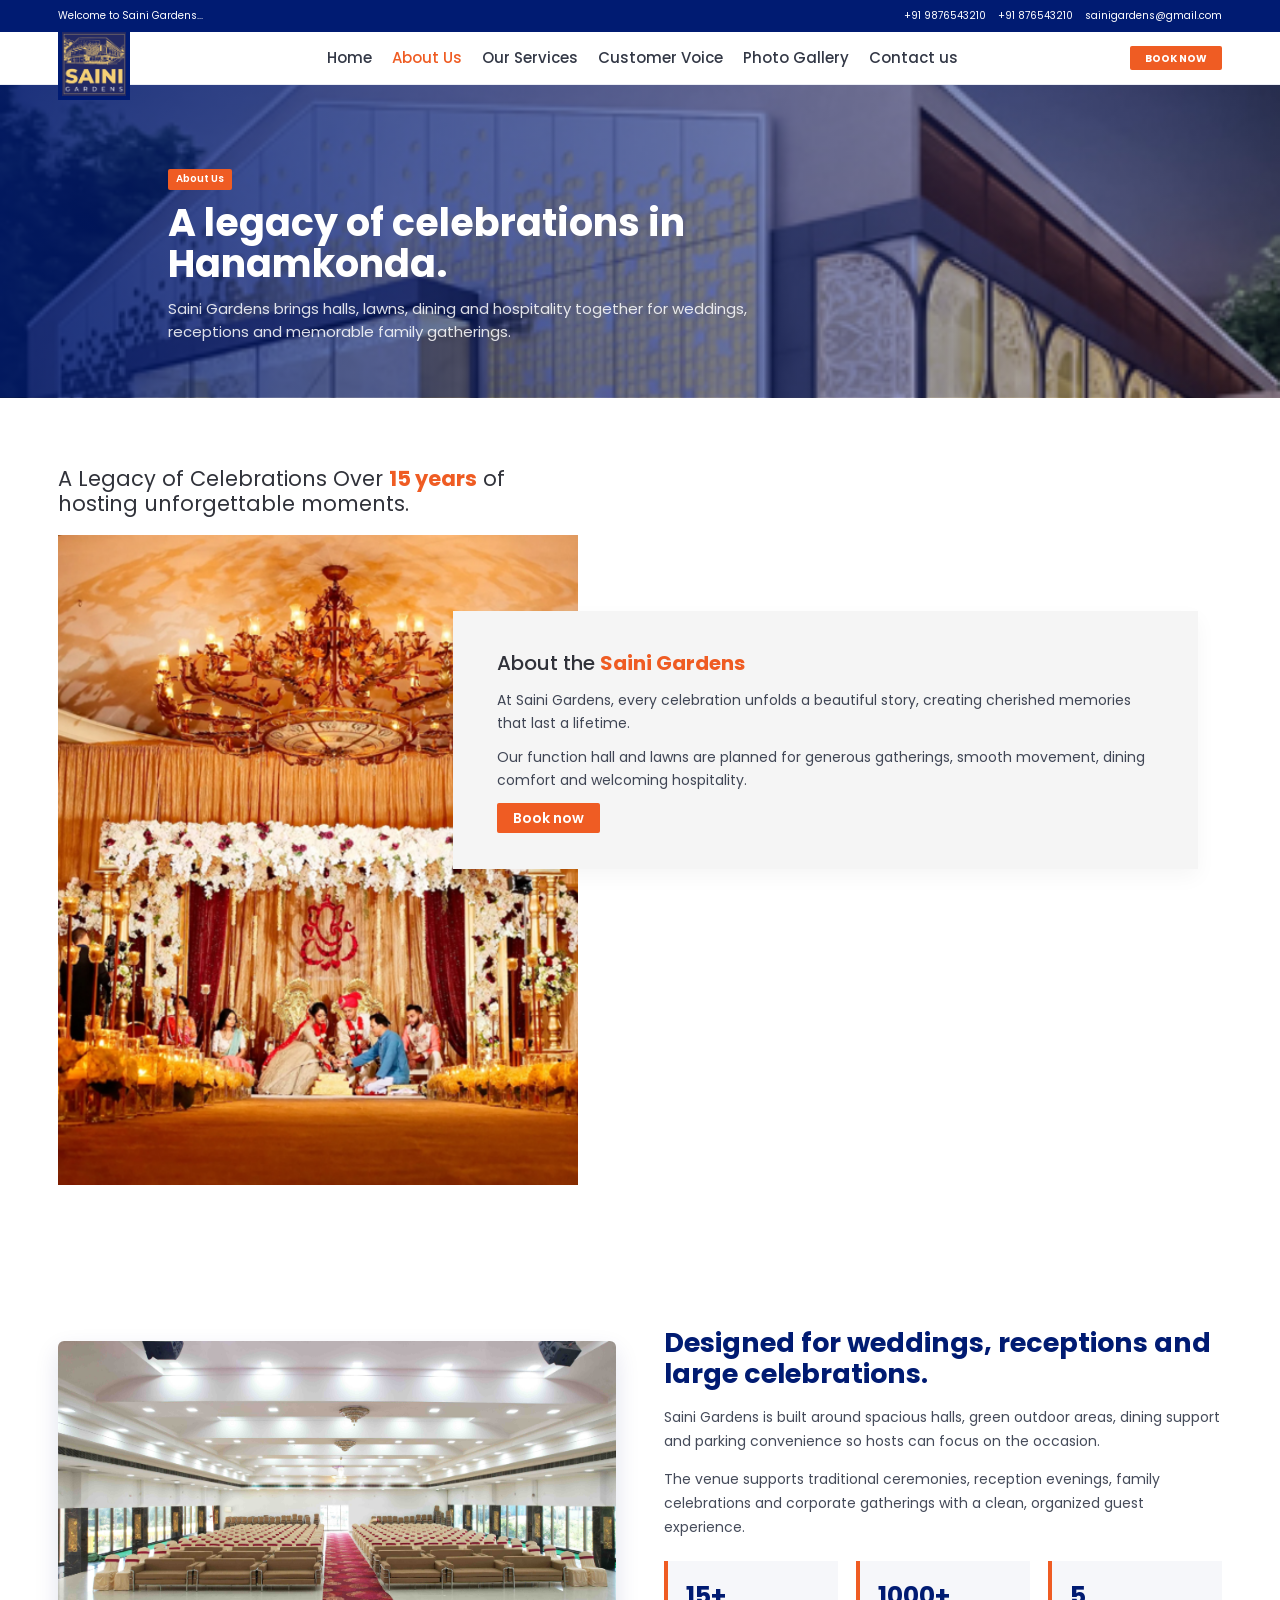
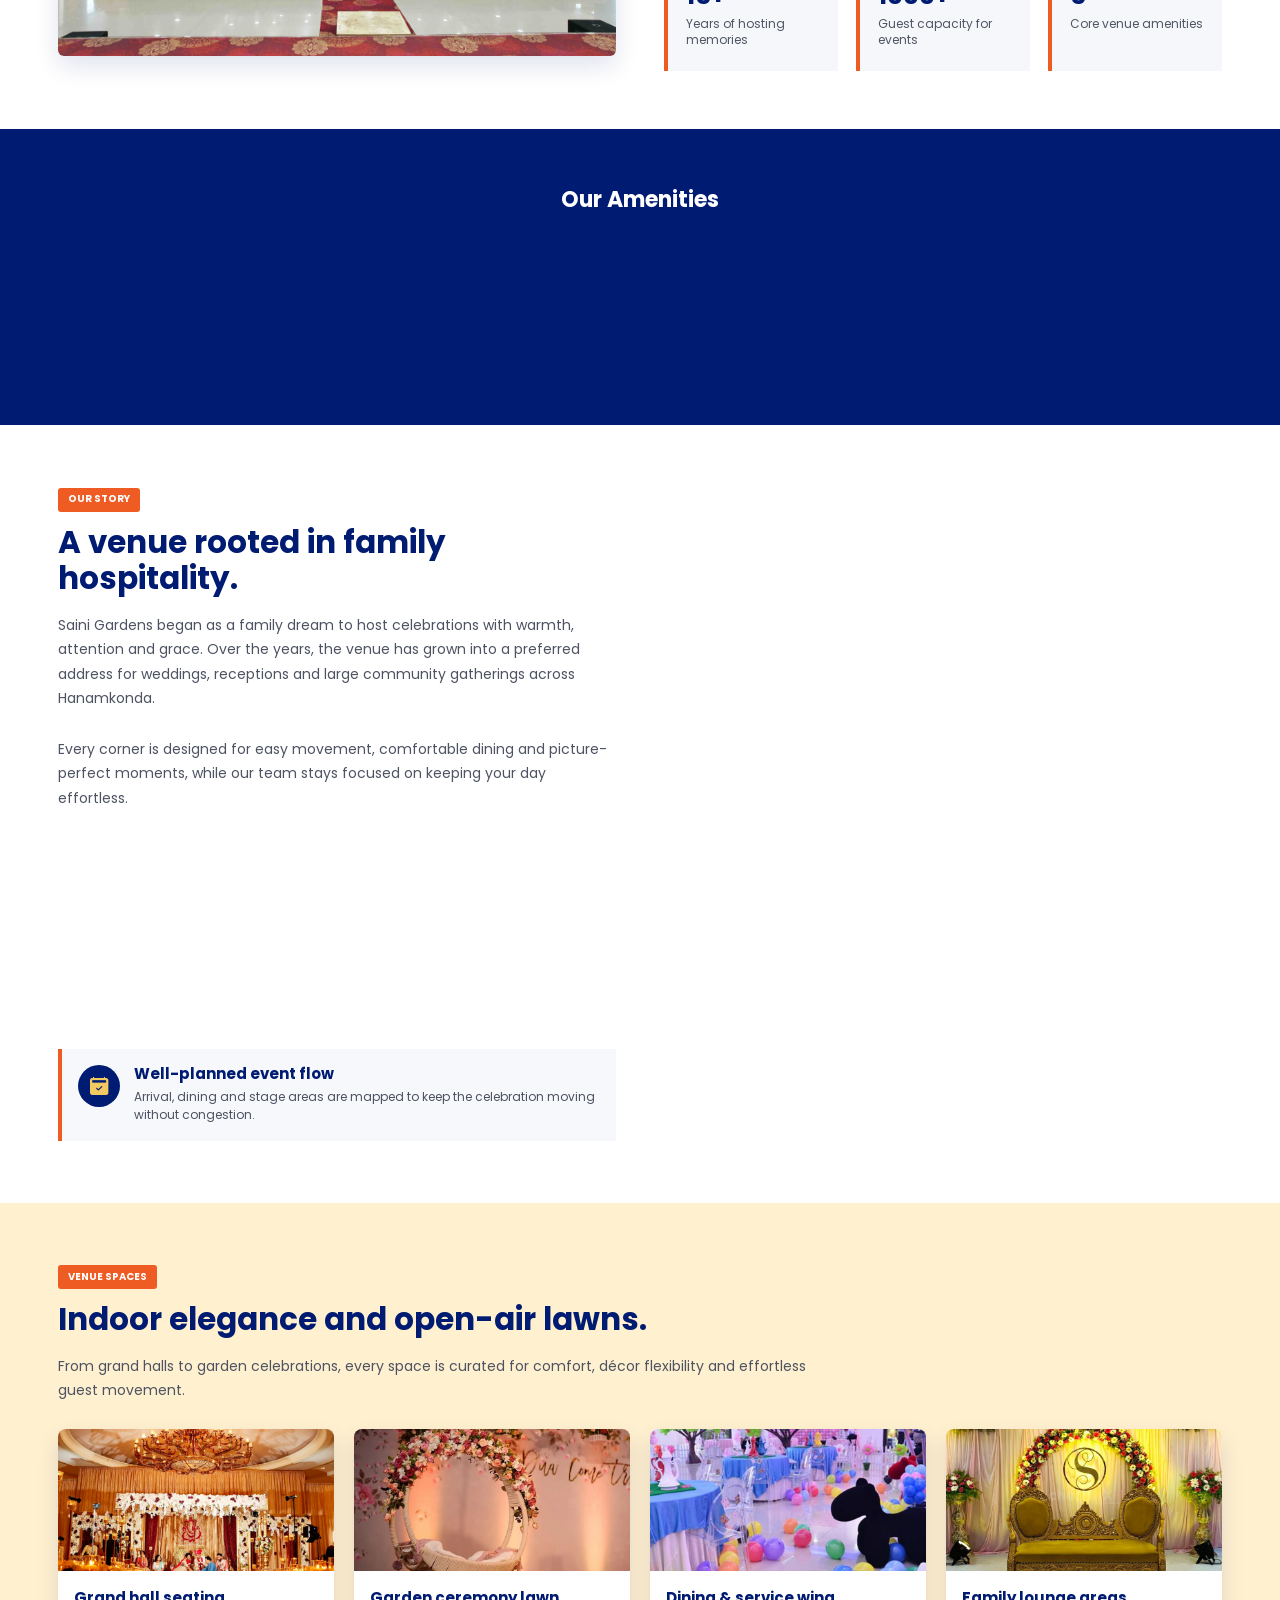
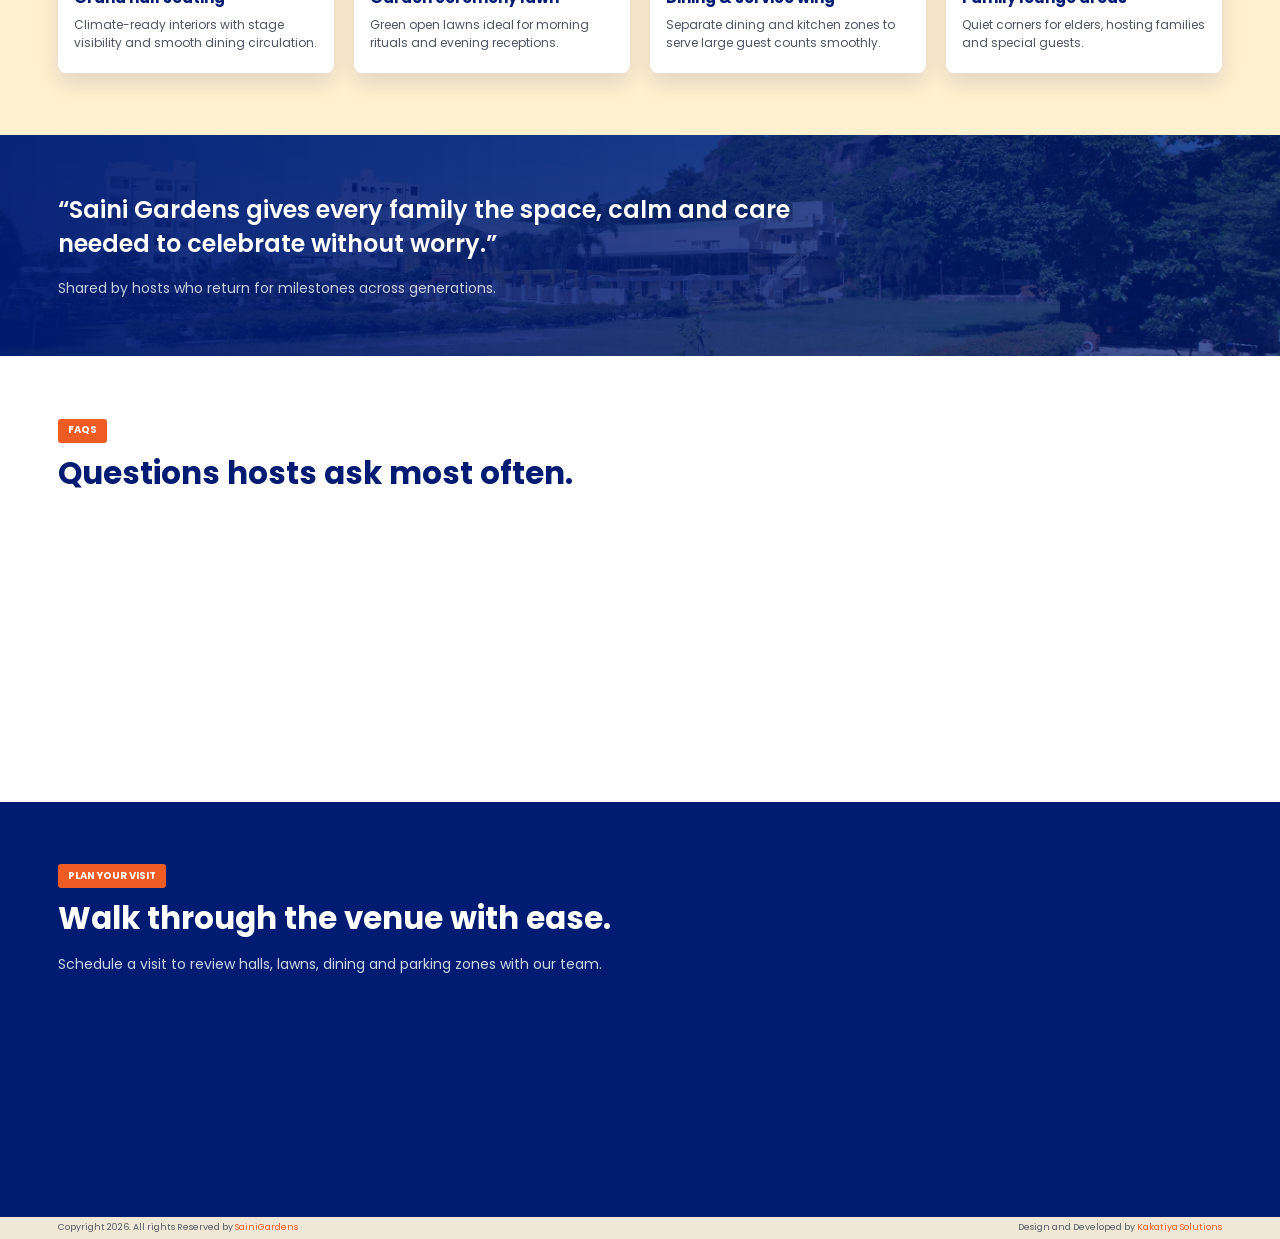
==== commit eca6474e: "Update footer copyright and design credits across multiple pages; adjust image references and enhanc" ====
--- a/about.html
+++ b/about.html
@@ -249,8 +249,8 @@
 
     <footer class="site-footer">
       <div class="container site-container">
-        <span>Copyright 2026. All rights Reserved by <a href="index.html">Web Vision Services</a></span>
-        <span>Design and Developed by <a href="index.html">Kashyap Solutions</a></span>
+        <span>Copyright 2026. All rights Reserved by <a href="index.html">SainiGardens</a></span>
+        <span>Design and Developed by <a href="index.html">Kakatiya Solutions</a></span>
       </div>
     </footer>
 
--- a/css/style.css
+++ b/css/style.css
@@ -46,7 +46,7 @@
 
 .site-container {
   width: 100%;
-  max-width: 980px;
+  max-width: 1200px;
   padding-left: 18px;
   padding-right: 18px;
 }
@@ -72,15 +72,15 @@
 }
 
 .btn-small {
+  font-size: 14px;
+  padding: 8px 16px;
+}
+
+.top-bar {
+  height: 32px;
+  background: var(--blue);
+  color: var(--white);
   font-size: 10px;
-  padding: 8px 16px;
-}
-
-.top-bar {
-  height: 18px;
-  background: var(--blue);
-  color: var(--white);
-  font-size: 9px;
 }
 
 .top-bar .site-container {
@@ -97,7 +97,7 @@
 }
 
 .site-nav {
-  min-height: 48px;
+  min-height: 53px;
   padding: 0;
   background: rgba(255, 255, 255, 0.98);
   border-bottom: 1px solid rgba(0, 27, 114, 0.08);
@@ -112,7 +112,7 @@
 }
 
 .site-nav .site-container {
-  min-height: 48px;
+  min-height: 44px;
   position: relative;
 }
 
@@ -145,9 +145,9 @@
 
 .navbar-nav .nav-link {
   color: #333846;
-  font-size: 10px;
+  font-size: 15px;  
   font-weight: 500;
-  padding: 17px 10px;
+  padding: 15px 10px;
   transition: color 0.2s ease;
 }
 
@@ -191,9 +191,9 @@
 .hero .carousel,
 .hero .carousel-inner,
 .hero .carousel-item {
-  height: min(37.5vw, 540px);
-  min-height: 210px;
-  max-height: 540px;
+  height: min(42vw, 680px);
+  min-height: 260px;
+  max-height: 680px;
 }
 
 .hero img {
@@ -221,7 +221,7 @@
 }
 
 .about-section {
-  padding: 48px 0 56px;
+  padding: 68px 0 84px;
   background: var(--white);
 }
 
@@ -247,40 +247,51 @@
 }
 
 .about-overlap {
-  min-height: 255px;
+  /* min-height: 690px; */
   position: relative;
 }
 
 .about-photo {
-  width: 64%;
-  max-width: 610px;
-  height: 250px;
+  width: 58%;
+  max-width: 700px;
+  /* height: 560px; */
   overflow: hidden;
 }
 
+
+@media screen and (min-width: 768px) {
+  .about-photo img {
+  width: 77%;
+  height: 100%;
+  object-fit: cover;
+  object-position: center 43%;
+}
+}
+
+@media screen and (max-width: 767px) {
 .about-photo img {
   width: 100%;
   height: 100%;
   object-fit: cover;
   object-position: center 43%;
 }
-
+}
 .about-card {
-  width: 58%;
-  max-width: 535px;
-  min-height: 198px;
+  width: 64%;
+  max-width: 760px;
+  /* min-height: 440px; */
   background: #f5f5f5;
   box-shadow: 0 8px 20px rgba(0, 0, 0, 0.04);
-  padding: 34px 38px 28px;
+  padding: 40px 44px 36px;
   position: absolute;
-  right: 36px;
-  top: 40px;
+  right: 24px;
+  top: 76px;
   z-index: 2;
 }
 
 .about-card h2 {
   margin: 0 0 14px;
-  font-size: 17px;
+  font-size: 20px;
   font-weight: 500;
   color: #30323a;
 }
@@ -293,13 +304,13 @@
 .about-card p {
   margin: 0 0 11px;
   color: #404655;
-  font-size: 10px;
-  line-height: 1.6;
+  font-size: 14px;
+  line-height: 1.65;
 }
 
 .amenities-video-section {
-  margin-bottom: 116px;
-  padding: 64px 0 124px;
+  margin-bottom: 140px;
+  padding: 80px 0 160px;
   background: var(--blue);
   position: relative;
 }
@@ -324,6 +335,7 @@
   margin: 0 auto;
 }
 
+
 .amenity-card-simple {
   min-height: 92px;
   color: var(--white);
@@ -334,24 +346,151 @@
 }
 
 .amenity-icon {
+  width: calc(100% - 30px);
+  height: 95px;
+  margin: 0 auto -6px; /* important */
+  position: relative;
+
+  display: flex;
+  align-items: center;
+  justify-content: center;
+
+  border-top: 1px solid rgba(255,255,255,0.45);
+  border-left: 1px solid rgba(255,255,255,0.45);
+  border-right: 1px solid rgba(255,255,255,0.45);
+
+  color: var(--gold);
+}
+
+/* Bottom left line */
+.amenity-icon::before {
+  content: "";
+  position: absolute;
+  bottom: 0;
+  left: 0;
+  width: 28px;
+  height: 1px;
+  background: rgba(255,255,255,0.45);
+}
+
+/* Bottom right line */
+.amenity-icon::after {
+  content: "";
+  position: absolute;
+  bottom: 0;
+  right: 0;
+  width: 28px;
+  height: 1px;
+  background: rgba(255,255,255,0.45);
+}
+
+.amenity-text {
+  display: inline-block;
+  background: #001f7a; /* same as section bg */
+  padding: 0 10px;
+  position: relative;
+  z-index: 2;
+}
+
+.amenity-icon i {
+  font-size: 38px;
+  line-height: 1;
+}
+
+
+
+/* .amenity-card-simple {
+  min-height: 92px;
+  color: var(--white);
+  text-align: center;
+  font-size: 13px;
+  font-weight: 500;
+  line-height: 1.13;
+}
+
+.amenity-icon {
+  width: calc(100% - 30px);
+  height: 95px;
+  margin: 0 auto 14px;
+  position: relative;
+
+  display: flex;
+  align-items: center;
+  justify-content: center;
+
+  border-top: 1px solid rgba(255,255,255,0.45);
+  border-left: 1px solid rgba(255,255,255,0.45);
+  border-right: 1px solid rgba(255,255,255,0.45);
+
+  color: var(--gold);
+}
+
+.amenity-icon::before {
+  content: "";
+  position: absolute;
+  bottom: 0px;
+  left: 0;
+  width: 22px;
+  height: 1px;
+  background: rgba(255,255,255,0.45);
+}
+
+.amenity-icon::after {
+  content: "";
+  position: absolute;
+  bottom: 0%;
+  right: 0;
+  width: 22px;
+  height: 1px;
+  background: rgba(255,255,255,0.45);
+}
+
+.amenity-text {
+
+    position: absolute;
+    bottom: 0px;
+     left: 0; 
+     width: 22px; 
+     height: 1px; 
+   background: rgba(255, 255, 255, 0.45); 
+
+}*/
+
+/* .amenity-icon i {
+  font-size: 38px;
+  line-height: 1;
+} */ 
+
+/* .amenity-card-simple {
+  min-height: 92px;
+  color: var(--white);
+  text-align: center;
+  font-size: 13px;
+  font-weight: 500;
+  line-height: 1.13;
+}
+
+.amenity-icon {
   width: 100%;
   height: 64px;
   display: flex;
   align-items: center;
   justify-content: center;
   margin-bottom: 10px;
-  border: 1px solid rgba(255, 255, 255, 0.45);
+  border-left: 1px solid rgba(255, 255, 255, 0.45);
+   border-top: 1px solid rgba(255, 255, 255, 0.45);
+    border-right: 1px solid rgba(255, 255, 255, 0.45);
   color: var(--gold);
 }
 
 .amenity-icon i {
   font-size: 38px;
   line-height: 1;
-}
+} */
 
 .video-wrapper {
   width: calc(100% + 6px);
-  margin: 58px 0 -240px 0;
+  margin: 72px 0 -240px 0;
   border: 5px solid var(--white);
   border-bottom: 0;
   position: relative;
@@ -363,7 +502,7 @@
 
 .video-wrapper img {
   width: 100%;
-  height: 355px;
+  height: 420px;
   object-fit: cover;
 }
 
@@ -408,15 +547,19 @@
 }
 
 .rule-title span {
-  min-width: 96px;
-  height: 24px;
-  display: inline-flex;
+  /* min-width: 96px;
+  height: 24px; */
+
+
+   min-width: 106px;
+  height: 31px;
+  display: inline-flex; 
   align-items: center;
   justify-content: center;
   background: var(--blue);
   color: var(--white);
   border-radius: 12px;
-  font-size: 13px;
+  font-size: 14px;
   font-weight: 600;
 }
 
@@ -433,13 +576,13 @@
 
 .host-card img {
   width: 100%;
-  height: 142px;
+  height: 200px;
   object-fit: cover;
   border-radius: 4px 4px 0 0;
 }
 
 .host-card h3 {
-  height: 24px;
+  height: 32px;
   display: flex;
   align-items: center;
   justify-content: center;
@@ -447,7 +590,7 @@
   border-radius: 2px;
   background: var(--orange);
   color: var(--white);
-  font-size: 10px;
+  font-size: 14px;
   font-weight: 500;
 }
 
@@ -468,13 +611,13 @@
   border-radius: 4px;
   background: var(--orange);
   color: var(--white);
-  font-size: 12px;
+  font-size: 14px;
   font-weight: 600;
 }
 
 .calendar-card {
   width: 100%;
-  max-width: 565px;
+  /* max-width: 565px; */
   background: var(--white);
   color: #333846;
   border: 1px solid #d8dfef;
@@ -575,7 +718,7 @@
   margin: 0 0 24px;
   padding-left: 22px;
   color: var(--white);
-  font-size: 12px;
+  font-size: 14px;
   line-height: 1.35;
 }
 
@@ -616,7 +759,7 @@
 }
 
 .gallery-grid {
-  width: 82%;
+  width: 90%;
   margin: 0 auto;
   display: grid;
   grid-template-columns: repeat(4, 1fr);
@@ -1365,7 +1508,7 @@
 .contact-card {
   width: 250px;
   min-height: 220px;
-  margin-left: 84px;
+  margin-left: -307px;
   padding: 28px 25px;
   background: var(--orange);
   color: var(--white);
@@ -1627,13 +1770,13 @@
 
 @media (max-width: 991.98px) {
   .site-container {
-    max-width: 760px;
+    max-width: 900px;
   }
 
   .top-bar {
     height: auto;
     padding: 6px 0;
-    font-size: 10px;
+    font-size: 14px;
   }
 
   .top-bar .site-container,
@@ -1676,12 +1819,15 @@
   }
 
   .about-photo {
-    width: 78%;
+    width: 70%;
+    height: 460px;
   }
 
   .about-card {
-    width: 62%;
+    width: 70%;
+    min-height: 380px;
     right: 0;
+    top: 64px;
   }
 
   .amenity-grid {
@@ -1689,7 +1835,7 @@
   }
 
   .video-wrapper img {
-    height: 300px;
+    height: 340px;
   }
 
   .gallery-grid {
@@ -1741,12 +1887,12 @@
   .hero .carousel,
   .hero .carousel-inner,
   .hero .carousel-item {
-    height: 260px;
-    min-height: 260px;
+    height: 320px;
+    min-height: 320px;
   }
 
   .about-section {
-    padding: 36px 0 44px;
+    padding: 44px 0 56px;
   }
 
   .about-title {
@@ -1767,14 +1913,14 @@
 
   .about-photo {
     width: 100%;
-    height: 270px;
+    height: 320px;
   }
 
   .about-card {
     width: calc(100% - 28px);
     max-width: none;
     min-height: 0;
-    margin: -58px auto 0;
+    margin: -70px auto 0;
     padding: 24px 24px 22px;
     position: relative;
     right: auto;
@@ -1782,8 +1928,8 @@
   }
 
   .amenities-video-section {
-    margin-bottom: 78px;
-    padding: 46px 0 84px;
+    margin-bottom: 90px;
+    padding: 60px 0 110px;
   }
 
   .section-heading {
@@ -1811,13 +1957,13 @@
 
   .video-wrapper {
     width: 100%;
-    margin-top: 40px;
-    margin-bottom: -154px;
+    margin-top: 50px;
+    margin-bottom: -170px;
     border-width: 4px;
   }
 
   .video-wrapper img {
-    height: 210px;
+    height: 260px;
   }
 
   .play-btn {
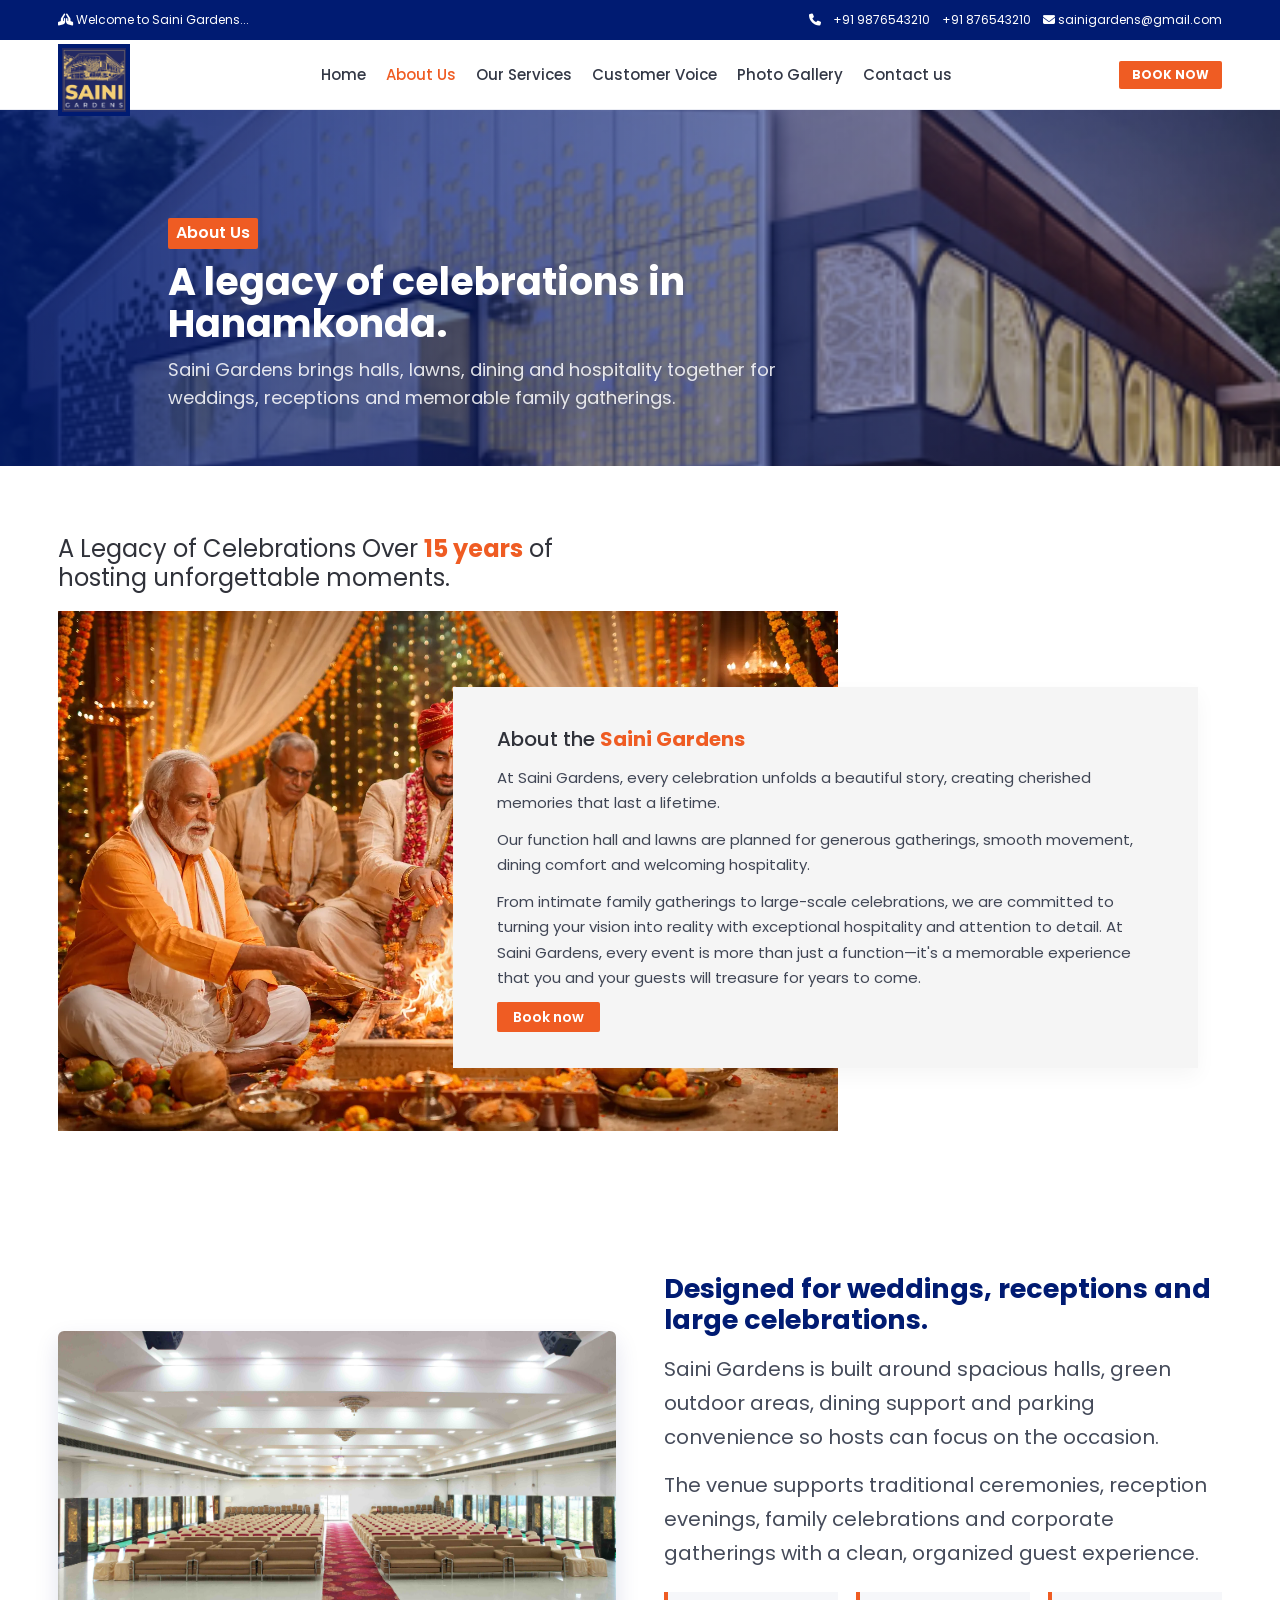
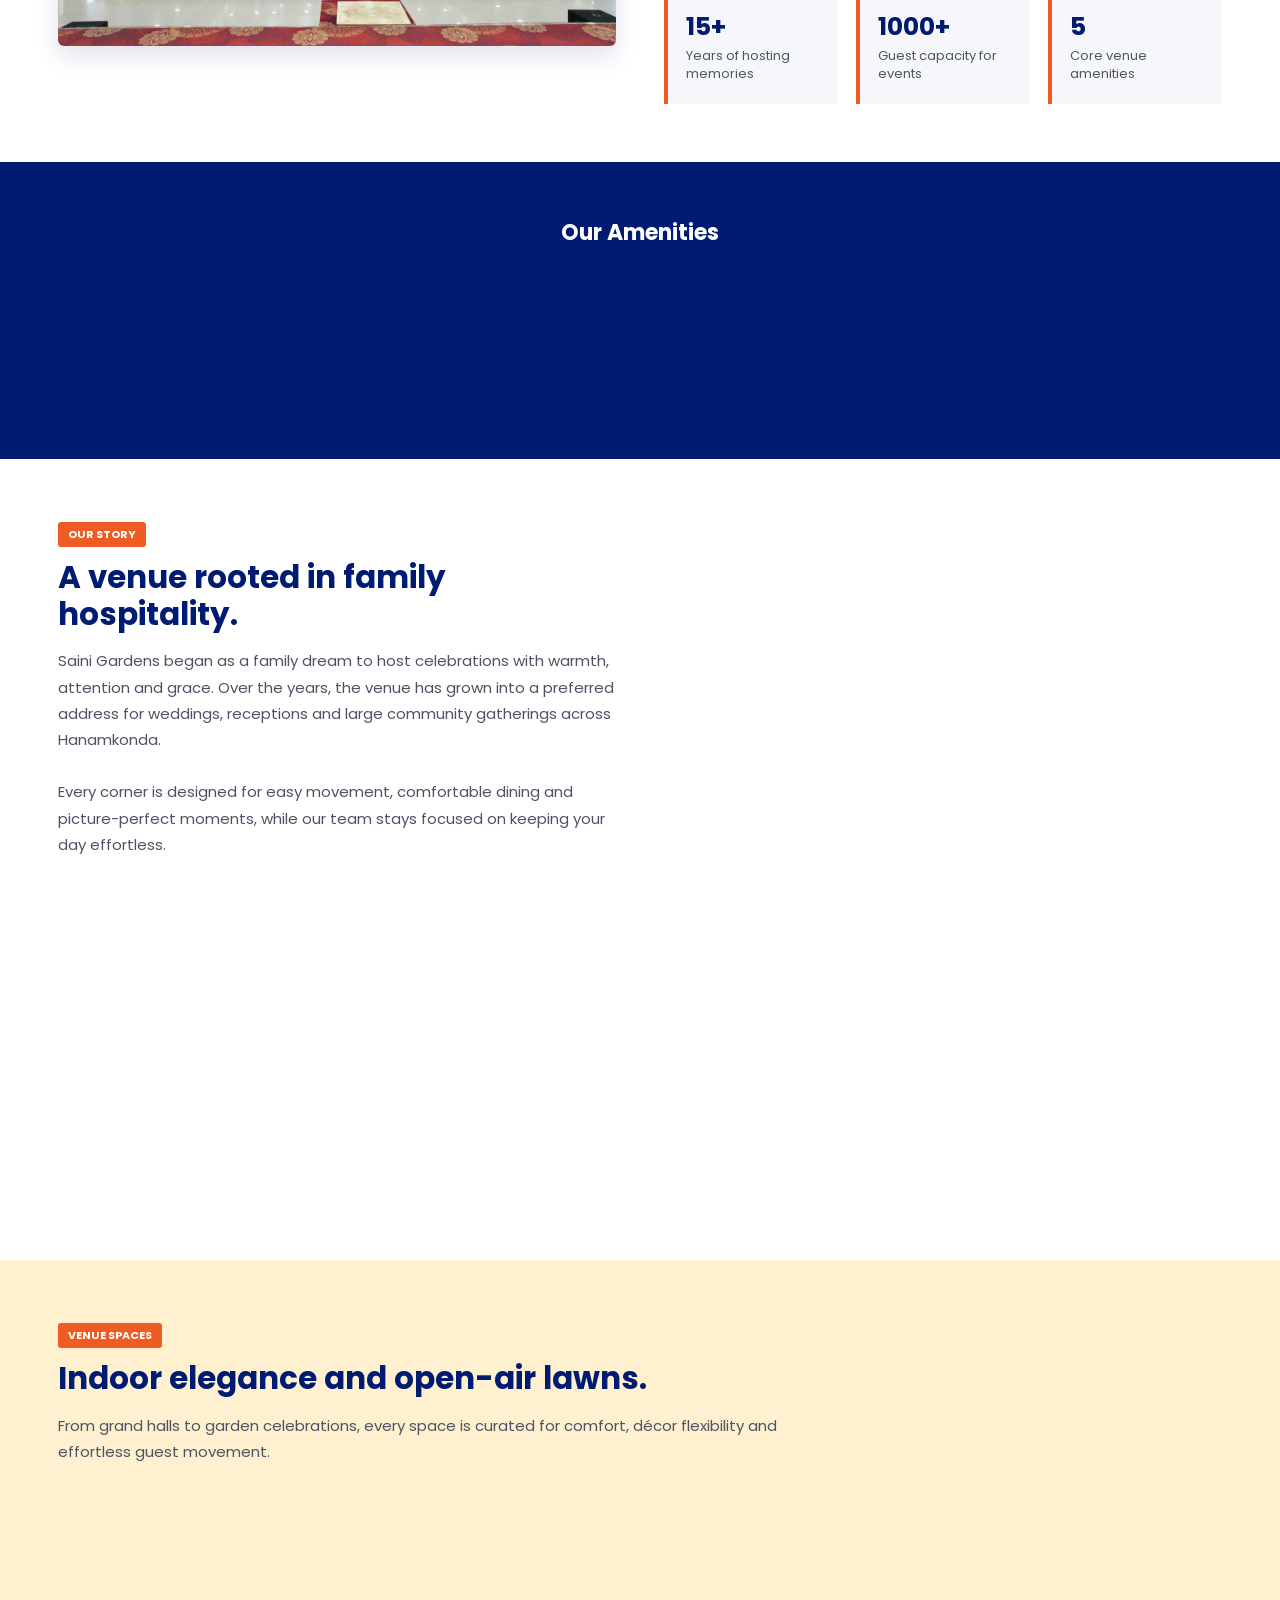
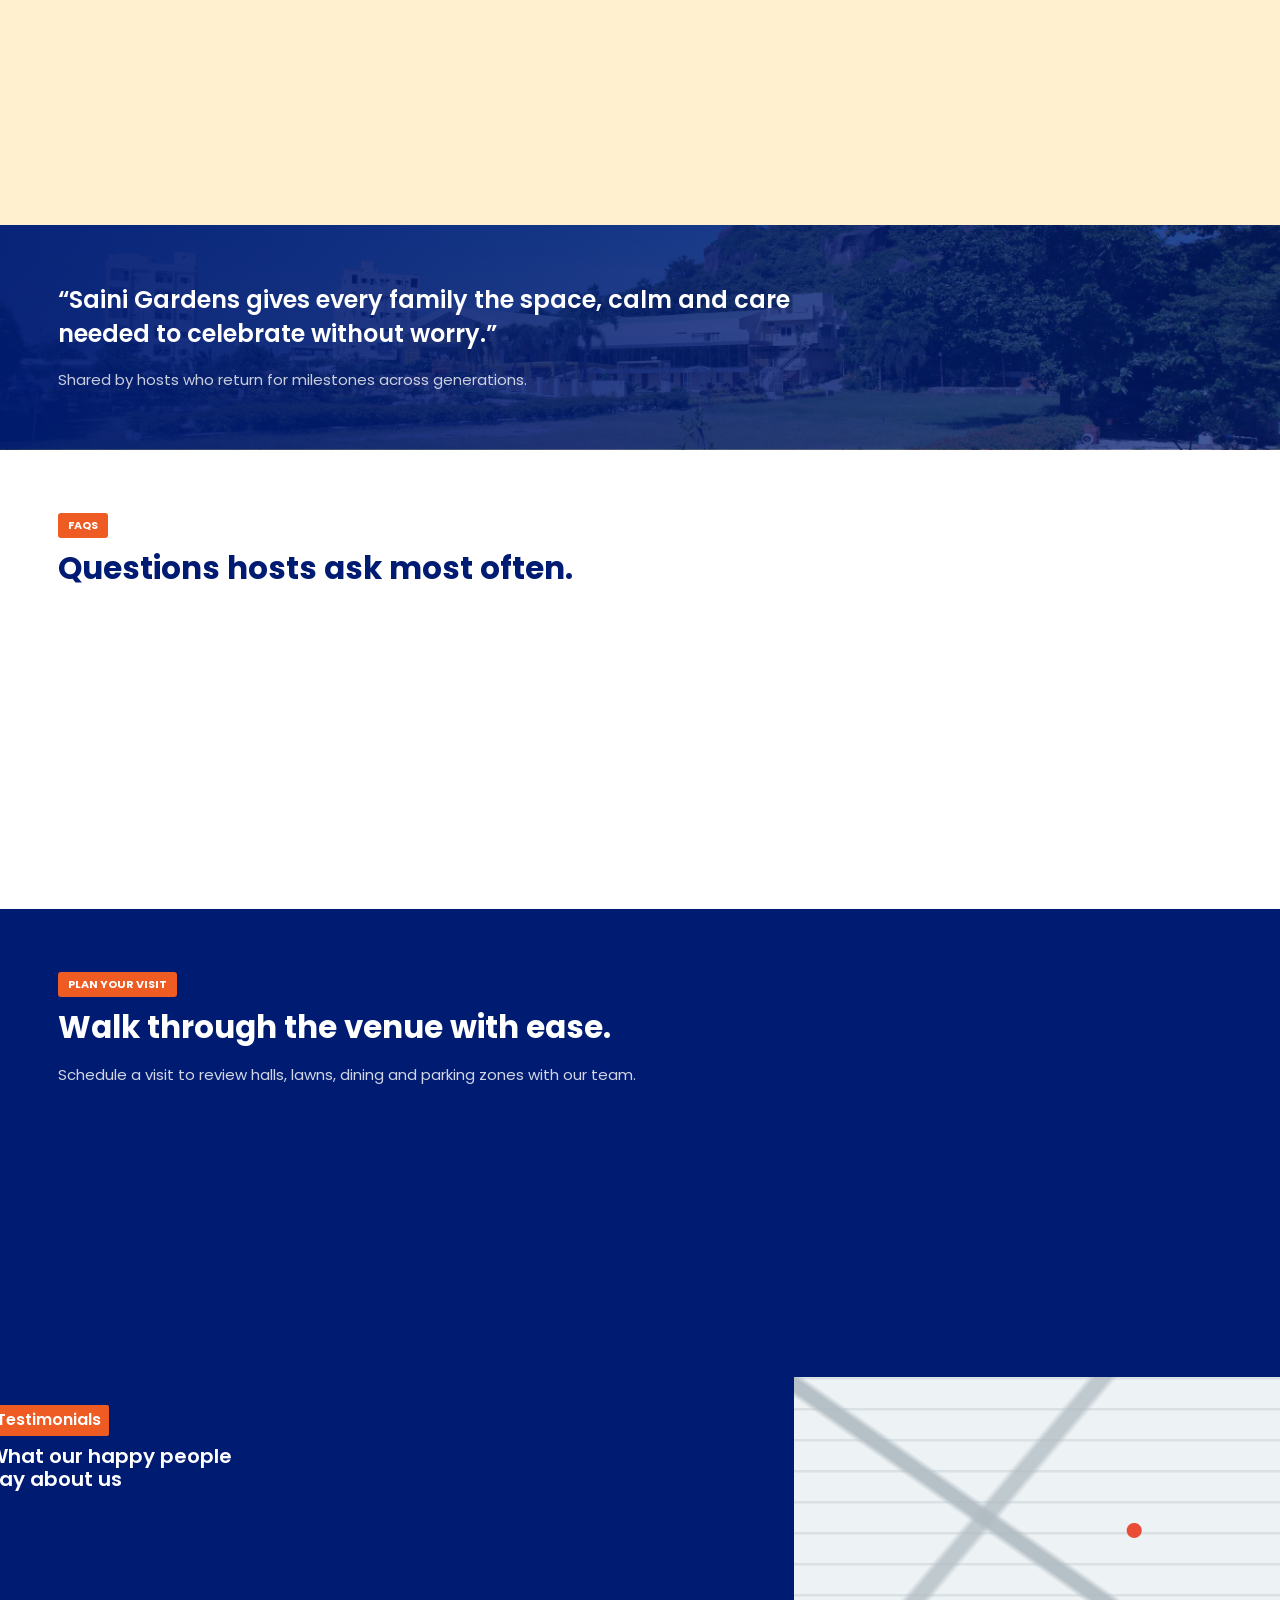
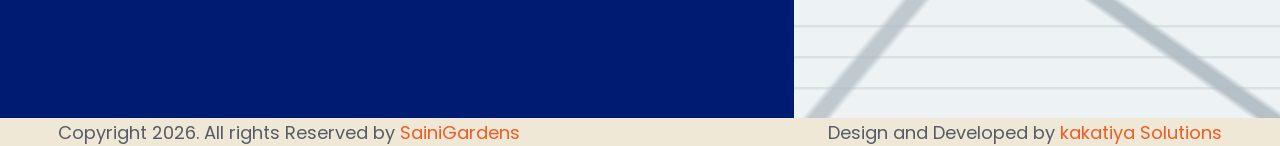
==== commit 259e5e7d: "Refactor gallery, services, and index pages to use external header and footer files; update images a" ====
--- a/about.html
+++ b/about.html
@@ -12,39 +12,10 @@
     <link href="https://cdn.jsdelivr.net/npm/bootstrap-icons@1.11.3/font/bootstrap-icons.css" rel="stylesheet" />
     <link rel="stylesheet" href="css/style.css" />
   </head>
+
   <body data-page="about">
-    <div class="top-bar">
-      <div class="container site-container">
-        <span>Welcome to Saini Gardens...</span>
-        <div class="top-bar__links">
-          <a href="tel:+919876543210">+91 9876543210</a>
-          <a href="tel:+91876543210">+91 876543210</a>
-          <a href="mailto:sainigardens@gmail.com">sainigardens@gmail.com</a>
-        </div>
-      </div>
-    </div>
-
-    <nav class="navbar navbar-expand-lg site-nav" id="siteNav">
-      <div class="container site-container">
-        <a class="navbar-brand" href="index.html" aria-label="Saini Gardens home">
-          <img src="images/LOGO.png" alt="Saini Gardens" class="brand-logo" />
-        </a>
-        <button class="navbar-toggler" type="button" data-bs-toggle="collapse" data-bs-target="#mainNav" aria-controls="mainNav" aria-expanded="false" aria-label="Toggle navigation">
-          <span class="navbar-toggler-icon"></span>
-        </button>
-        <div class="collapse navbar-collapse" id="mainNav">
-          <ul class="navbar-nav mx-auto mb-2 mb-lg-0">
-            <li class="nav-item"><a class="nav-link" href="index.html" data-page="home">Home</a></li>
-            <li class="nav-item"><a class="nav-link active" href="about.html" data-page="about">About Us</a></li>
-            <li class="nav-item"><a class="nav-link" href="services.html" data-page="services">Our Services</a></li>
-            <li class="nav-item"><a class="nav-link" href="customer-voice.html" data-page="voice">Customer Voice</a></li>
-            <li class="nav-item"><a class="nav-link" href="gallery.html" data-page="gallery">Photo Gallery</a></li>
-            <li class="nav-item"><a class="nav-link" href="contact.html" data-page="contact">Contact us</a></li>
-          </ul>
-          <a href="services.html#booking" class="btn btn-book">Book Now</a>
-        </div>
-      </div>
-    </nav>
+
+   <div id="header"></div>
 
     <header class="subpage-hero" style="--page-image: url('../images/old/about.jpg')">
       <div class="subpage-hero__content">
@@ -63,12 +34,14 @@
           </h1>
           <div class="about-overlap">
             <div class="about-photo">
-              <img src="images/main-1.png" alt="Wedding ceremony inside Saini Gardens" />
+              <img src="images/hero.webp" alt="Wedding ceremony inside Saini Gardens" />
             </div>
             <article class="about-card">
               <h2>About the <strong>Saini Gardens</strong></h2>
               <p>At Saini Gardens, every celebration unfolds a beautiful story, creating cherished memories that last a lifetime.</p>
               <p>Our function hall and lawns are planned for generous gatherings, smooth movement, dining comfort and welcoming hospitality.</p>
+                           <p>From intimate family gatherings to large-scale celebrations, we are committed to turning your vision into reality with exceptional hospitality and attention to detail. At Saini Gardens, every event is more than just a function—it's a memorable experience that you and your guests will treasure for years to come.</p>
+
               <a href="services.html#booking" class="btn btn-orange btn-small">Book now</a>
             </article>
           </div>
@@ -144,7 +117,7 @@
             </div>
             <div class="col-lg-6">
               <div class="image-panel">
-                <img src="images/old/about.jpg" alt="Saini Gardens venue entrance" loading="lazy" />
+                <img src="images/about.jpeg" alt="Saini Gardens venue entrance" loading="lazy" />
               </div>
             </div>
           </div>
@@ -247,19 +220,16 @@
       </section>
     </main>
 
-    <footer class="site-footer">
-      <div class="container site-container">
-        <span>Copyright 2026. All rights Reserved by <a href="index.html">SainiGardens</a></span>
-        <span>Design and Developed by <a href="index.html">Kakatiya Solutions</a></span>
-      </div>
-    </footer>
-
-    <a href="services.html#booking" class="floating-book d-lg-none" aria-label="Book now">
-      <i class="bi bi-calendar2-heart-fill"></i>
-      <span>Book</span>
-    </a>
-
-    <script src="https://cdn.jsdelivr.net/npm/bootstrap@5.3.3/dist/js/bootstrap.bundle.min.js"></script>
-    <script src="js/script.js"></script>
+
+        <div id="footer"></div>
+
   </body>
+  <script src="https://code.jquery.com/jquery-3.7.1.min.js"></script>
+  <script>
+$(function () {
+    $("#header").load("header.html");
+    $("#footer").load("footer.html");
+});
+</script>
 </html>
+
--- a/css/style.css
+++ b/css/style.css
@@ -28,8 +28,8 @@
   color: var(--text);
   background: var(--white);
   font-family: "Poppins", Arial, sans-serif;
-  font-size: 14px;
-  line-height: 1.45;
+  font-size: 15px;
+  line-height: 1.55;
   letter-spacing: 0;
   overflow-x: hidden;
 }
@@ -56,10 +56,10 @@
   color: var(--white);
   border: 0;
   border-radius: 2px;
-  font-size: 13px;
+  font-size: 14px;
   font-weight: 600;
   line-height: 1;
-  padding: 11px 22px;
+  padding: 12px 24px;
   text-transform: none;
   transition: background-color 0.2s ease, transform 0.2s ease;
 }
@@ -80,7 +80,7 @@
   height: 32px;
   background: var(--blue);
   color: var(--white);
-  font-size: 10px;
+  font-size: 12px;
 }
 
 .top-bar .site-container {
@@ -95,16 +95,27 @@
   align-items: center;
   gap: 12px;
 }
+.header-wrapper {
+    position: fixed;
+    top: 0;
+    left: 0;
+    width: 100%;
+    z-index: 9999;
+}
+
+.top-bar {
+    height: 40px;
+    background: var(--blue);
+    color: #fff;
+    display: flex;
+    align-items: center;
+}
 
 .site-nav {
-  min-height: 53px;
-  padding: 0;
-  background: rgba(255, 255, 255, 0.98);
-  border-bottom: 1px solid rgba(0, 27, 114, 0.08);
-  position: sticky;
-  top: 0;
-  z-index: 1040;
-  transition: box-shadow 0.25s ease;
+    background: #fff;
+    border-bottom: 1px solid rgba(0, 27, 114, 0.08);
+    min-height: 53px;
+    position: relative; /* remove sticky/fixed here */
 }
 
 .site-nav.scrolled {
@@ -145,7 +156,7 @@
 
 .navbar-nav .nav-link {
   color: #333846;
-  font-size: 15px;  
+  font-size: 15px;
   font-weight: 500;
   padding: 15px 10px;
   transition: color 0.2s ease;
@@ -157,15 +168,15 @@
 }
 
 .btn-book {
-  min-width: 92px;
-  height: 24px;
+  min-width: 100px;
+  height: 28px;
   display: inline-flex;
   align-items: center;
   justify-content: center;
   background: var(--orange);
   color: var(--white);
   border-radius: 2px;
-  font-size: 10px;
+  font-size: 12px;
   font-weight: 700;
   text-transform: uppercase;
   transition: background-color 0.2s ease;
@@ -228,7 +239,7 @@
 .about-title {
   margin: 0 0 18px;
   color: #30323a;
-  font-size: 21px;
+  font-size: 24px;
   font-weight: 400;
   line-height: 1.22;
 }
@@ -247,39 +258,46 @@
 }
 
 .about-overlap {
-  /* min-height: 690px; */
   position: relative;
 }
 
 .about-photo {
-  width: 58%;
-  max-width: 700px;
-  /* height: 560px; */
-  overflow: hidden;
-}
-
+          width: 67%;
+    max-width: 780px;
+    overflow: hidden;
+}
+
+
+@media (max-width: 1912px) {
+    .about-photo img {
+        width: calc(100% + 367px);
+        height: 54%;
+        object-fit: cover;
+        object-position: center 43%;
+    }
+  }
 
 @media screen and (min-width: 768px) {
   .about-photo img {
-  width: 77%;
-  height: 100%;
-  object-fit: cover;
-  object-position: center 43%;
-}
+        width: calc(100% + 367px);
+    /* height: 100% ; */
+    object-fit: cover;
+    object-position: center 43%;
+  }
 }
 
 @media screen and (max-width: 767px) {
-.about-photo img {
-  width: 100%;
-  height: 100%;
-  object-fit: cover;
-  object-position: center 43%;
-}
-}
+  .about-photo img {
+    width: 100%;
+    height: 100%;
+    object-fit: cover;
+    object-position: center 43%;
+  }
+}
+
 .about-card {
   width: 64%;
   max-width: 760px;
-  /* min-height: 440px; */
   background: #f5f5f5;
   box-shadow: 0 8px 20px rgba(0, 0, 0, 0.04);
   padding: 40px 44px 36px;
@@ -304,8 +322,8 @@
 .about-card p {
   margin: 0 0 11px;
   color: #404655;
-  font-size: 14px;
-  line-height: 1.65;
+  font-size: 15px;
+  line-height: 1.7;
 }
 
 .amenities-video-section {
@@ -335,7 +353,6 @@
   margin: 0 auto;
 }
 
-
 .amenity-card-simple {
   min-height: 92px;
   color: var(--white);
@@ -348,21 +365,17 @@
 .amenity-icon {
   width: calc(100% - 30px);
   height: 95px;
-  margin: 0 auto -6px; /* important */
+  margin: 0 auto -6px;
   position: relative;
-
   display: flex;
   align-items: center;
   justify-content: center;
-
-  border-top: 1px solid rgba(255,255,255,0.45);
-  border-left: 1px solid rgba(255,255,255,0.45);
-  border-right: 1px solid rgba(255,255,255,0.45);
-
+  border-top: 1px solid rgba(255, 255, 255, 0.45);
+  border-left: 1px solid rgba(255, 255, 255, 0.45);
+  border-right: 1px solid rgba(255, 255, 255, 0.45);
   color: var(--gold);
 }
 
-/* Bottom left line */
 .amenity-icon::before {
   content: "";
   position: absolute;
@@ -370,10 +383,9 @@
   left: 0;
   width: 28px;
   height: 1px;
-  background: rgba(255,255,255,0.45);
-}
-
-/* Bottom right line */
+  background: rgba(255, 255, 255, 0.45);
+}
+
 .amenity-icon::after {
   content: "";
   position: absolute;
@@ -381,12 +393,12 @@
   right: 0;
   width: 28px;
   height: 1px;
-  background: rgba(255,255,255,0.45);
+  background: rgba(255, 255, 255, 0.45);
 }
 
 .amenity-text {
   display: inline-block;
-  background: #001f7a; /* same as section bg */
+  /* background: #001f7a; */
   padding: 0 10px;
   position: relative;
   z-index: 2;
@@ -397,99 +409,8 @@
   line-height: 1;
 }
 
-
-
-/* .amenity-card-simple {
-  min-height: 92px;
-  color: var(--white);
-  text-align: center;
-  font-size: 13px;
-  font-weight: 500;
-  line-height: 1.13;
-}
-
-.amenity-icon {
-  width: calc(100% - 30px);
-  height: 95px;
-  margin: 0 auto 14px;
-  position: relative;
-
-  display: flex;
-  align-items: center;
-  justify-content: center;
-
-  border-top: 1px solid rgba(255,255,255,0.45);
-  border-left: 1px solid rgba(255,255,255,0.45);
-  border-right: 1px solid rgba(255,255,255,0.45);
-
-  color: var(--gold);
-}
-
-.amenity-icon::before {
-  content: "";
-  position: absolute;
-  bottom: 0px;
-  left: 0;
-  width: 22px;
-  height: 1px;
-  background: rgba(255,255,255,0.45);
-}
-
-.amenity-icon::after {
-  content: "";
-  position: absolute;
-  bottom: 0%;
-  right: 0;
-  width: 22px;
-  height: 1px;
-  background: rgba(255,255,255,0.45);
-}
-
-.amenity-text {
-
-    position: absolute;
-    bottom: 0px;
-     left: 0; 
-     width: 22px; 
-     height: 1px; 
-   background: rgba(255, 255, 255, 0.45); 
-
-}*/
-
-/* .amenity-icon i {
-  font-size: 38px;
-  line-height: 1;
-} */ 
-
-/* .amenity-card-simple {
-  min-height: 92px;
-  color: var(--white);
-  text-align: center;
-  font-size: 13px;
-  font-weight: 500;
-  line-height: 1.13;
-}
-
-.amenity-icon {
-  width: 100%;
-  height: 64px;
-  display: flex;
-  align-items: center;
-  justify-content: center;
-  margin-bottom: 10px;
-  border-left: 1px solid rgba(255, 255, 255, 0.45);
-   border-top: 1px solid rgba(255, 255, 255, 0.45);
-    border-right: 1px solid rgba(255, 255, 255, 0.45);
-  color: var(--gold);
-}
-
-.amenity-icon i {
-  font-size: 38px;
-  line-height: 1;
-} */
-
 .video-wrapper {
-  width: calc(100% + 6px);
+      width: calc(100% + 367px);
   margin: 72px 0 -240px 0;
   border: 5px solid var(--white);
   border-bottom: 0;
@@ -547,13 +468,9 @@
 }
 
 .rule-title span {
-  /* min-width: 96px;
-  height: 24px; */
-
-
-   min-width: 106px;
+  min-width: 106px;
   height: 31px;
-  display: inline-flex; 
+  display: inline-flex;
   align-items: center;
   justify-content: center;
   background: var(--blue);
@@ -599,7 +516,62 @@
   background: var(--blue);
   color: var(--white);
 }
-
+.cal-day{
+    position: relative;
+    overflow: hidden;
+}
+
+/* Morning & Evening Default (Available) */
+.cal-day .morning,
+.cal-day .evening{
+    position: absolute;
+    inset: 0;
+    background: #f5f5f5; /* Available */
+}
+
+/* Morning Triangle (Top Left) */
+.cal-day .morning{
+    clip-path: polygon(0 0, 100% 0, 0 100%);
+}
+
+/* Evening Triangle (Bottom Right) */
+.cal-day .evening{
+    clip-path: polygon(100% 0, 100% 100%, 0 100%);
+}
+
+/* Day Number */
+.day-number{
+    position: absolute;
+    top: 8px;
+    right: 10px;
+    z-index: 3;
+    font-weight: 700;
+    font-size: 15px;
+    color: #222;
+}
+
+
+
+/* BOOKED SLOT = GREEN */
+.slot.booked{
+    background: #28a745 !important;
+}
+
+/* Optional Hover */
+.cal-day:hover{
+    transform: translateY(-2px);
+    transition: 0.3s ease;
+}
+
+/* Selected Date */
+.cal-day--selected{
+    border: 2px solid #0d6efd !important;
+}
+
+/* Today */
+.cal-day--today{
+    box-shadow: inset 0 0 0 2px #ff9800;
+}
 .pill-heading {
   display: inline-flex;
   align-items: center;
@@ -617,7 +589,6 @@
 
 .calendar-card {
   width: 100%;
-  /* max-width: 565px; */
   background: var(--white);
   color: #333846;
   border: 1px solid #d8dfef;
@@ -669,7 +640,7 @@
 .calendar-grid {
   display: grid;
   grid-template-columns: repeat(7, 1fr);
-  grid-auto-rows: 42px;
+  grid-auto-rows: 60px;
 }
 
 .cal-day {
@@ -734,7 +705,7 @@
 .service-contact {
   margin: 18px 0 0;
   color: rgba(255, 255, 255, 0.7);
-  font-size: 11px;
+  font-size: 12px;
 }
 
 .service-phone {
@@ -789,37 +760,14 @@
   transform: scale(1.05);
 }
 
-.gallery-image--1 {
-  background-image: url("../images/garden-carousel-2.png");
-}
-
-.gallery-image--2 {
-  background-image: url("../images/main-hall-2.jpg");
-}
-
-.gallery-image--3 {
-  background-image: url("../images/garden-carousel-1.png");
-}
-
-.gallery-image--4 {
-  background-image: url("../images/garden-carousel-3.png");
-}
-
-.gallery-image--5 {
-  background-image: url("../images/garden-view.jpg");
-}
-
-.gallery-image--6 {
-  background-image: url("../images/main-hall-3.jpg");
-}
-
-.gallery-image--7 {
-  background-image: url("../images/main-hall.jpg");
-}
-
-.gallery-image--8 {
-  background-image: url("../images/video-thumbnail.png");
-}
+.gallery-image--1 { background-image: url("../images/garden-carousel-2.png"); }
+.gallery-image--2 { background-image: url("../images/main-hall-2.jpg"); }
+.gallery-image--3 { background-image: url("../images/garden-carousel-1.png"); }
+.gallery-image--4 { background-image: url("../images/garden-carousel-3.png"); }
+.gallery-image--5 { background-image: url("../images/garden-view.jpg"); }
+.gallery-image--6 { background-image: url("../images/corporate-events.jpg"); }
+.gallery-image--7 { background-image: url("../images/wedding-cermony.jpg"); }
+.gallery-image--8 { background-image: url("../images/video-thumbnail.png"); }
 
 .description-section {
   padding: 54px 0 48px;
@@ -856,7 +804,7 @@
 .subpage-hero__content {
   width: min(100%, 980px);
   margin: 0 auto;
-  padding: 82px 18px 54px;
+  padding: 218px 18px 54px;
   overflow-wrap: break-word;
 }
 
@@ -876,7 +824,7 @@
   max-width: 610px;
   margin: 0;
   color: rgba(255, 255, 255, 0.86);
-  font-size: 15px;
+  font-size: 18px;
   line-height: 1.55;
 }
 
@@ -898,7 +846,7 @@
 .split-copy p {
   margin: 0 0 14px;
   color: #454b5a;
-  font-size: 14px;
+  font-size: 20px;
   line-height: 1.7;
 }
 
@@ -939,7 +887,7 @@
   display: block;
   margin-top: 8px;
   color: #505665;
-  font-size: 12px;
+  font-size: 13px;
   line-height: 1.35;
 }
 
@@ -987,8 +935,8 @@
 .voice-card p {
   margin: 0;
   color: #4d5362;
-  font-size: 12px;
-  line-height: 1.6;
+  font-size: 14px;
+  line-height: 1.65;
 }
 
 .voice-card {
@@ -1005,7 +953,7 @@
   display: block;
   margin-top: 18px;
   color: var(--blue);
-  font-size: 11px;
+  font-size: 13px;
   text-transform: uppercase;
 }
 
@@ -1062,7 +1010,7 @@
   border-radius: 3px;
   background: var(--orange);
   color: var(--white);
-  font-size: 10px;
+  font-size: 11px;
   font-weight: 700;
   text-transform: uppercase;
 }
@@ -1097,7 +1045,7 @@
   max-width: 760px;
   margin: 0 0 26px;
   color: #4d5362;
-  font-size: 14px;
+  font-size: 15px;
   line-height: 1.75;
 }
 
@@ -1157,7 +1105,7 @@
 .feature-list__item p {
   margin: 0;
   color: #4c5261;
-  font-size: 12px;
+  font-size: 13px;
   line-height: 1.55;
 }
 
@@ -1195,7 +1143,7 @@
 .event-category-card p {
   margin: 0;
   color: #4e5462;
-  font-size: 12px;
+  font-size: 14px;
   line-height: 1.55;
 }
 
@@ -1234,7 +1182,7 @@
 .process-card p {
   margin: 0;
   color: rgba(255, 255, 255, 0.78);
-  font-size: 12px;
+  font-size: 14px;
   line-height: 1.55;
 }
 
@@ -1273,57 +1221,22 @@
   border-radius: 999px;
   background: var(--blue);
   color: var(--white);
-  font-size: 11px;
+  font-size: 12px;
   font-weight: 600;
 }
 
-.gallery-image--9 {
-  background-image: url("../images/old/gallery-photo-1.jpg");
-}
-
-.gallery-image--10 {
-  background-image: url("../images/old/gallery-photo-2.jpg");
-}
-
-.gallery-image--11 {
-  background-image: url("../images/old/gallery-photo-3.jpg");
-}
-
-.gallery-image--12 {
-  background-image: url("../images/old/gallery-photo-4.jpg");
-}
-
-.gallery-image--13 {
-  background-image: url("../images/old/gallery-photo-5.jpg");
-}
-
-.gallery-image--14 {
-  background-image: url("../images/old/gallery-photo-6.jpg");
-}
-
-.gallery-image--15 {
-  background-image: url("../images/old/gallery-photo-7.jpg");
-}
-
-.gallery-image--16 {
-  background-image: url("../images/old/gallery-photo-8.jpg");
-}
-
-.gallery-image--17 {
-  background-image: url("../images/old/gallery-photo-9.jpg");
-}
-
-.gallery-image--18 {
-  background-image: url("../images/old/gallery-photo-10.jpg");
-}
-
-.gallery-image--19 {
-  background-image: url("../images/old/gallery-photo-11.jpg");
-}
-
-.gallery-image--20 {
-  background-image: url("../images/old/gallery-photo-12.jpg");
-}
+.gallery-image--9 { background-image: url("../images/old/gallery-photo-1.jpg"); }
+.gallery-image--10 { background-image: url("../images/old/gallery-photo-2.jpg"); }
+.gallery-image--11 { background-image: url("../images/old/gallery-photo-3.jpg"); }
+.gallery-image--12 { background-image: url("../images/old/gallery-photo-4.jpg"); }
+.gallery-image--13 { background-image: url("../images/old/gallery-photo-5.jpg"); }
+.gallery-image--14 { background-image: url("../images/old/gallery-photo-6.jpg"); }
+.gallery-image--15 { background-image: url("../images/old/gallery-photo-7.jpg"); }
+.gallery-image--16 { background-image: url("../images/old/gallery-photo-8.jpg"); }
+.gallery-image--17 { background-image: url("../images/old/gallery-photo-9.jpg"); }
+.gallery-image--18 { background-image: url("../images/old/gallery-photo-10.jpg"); }
+.gallery-image--19 { background-image: url("../images/old/gallery-photo-11.jpg"); }
+.gallery-image--20 { background-image: url("../images/old/gallery-photo-12.jpg"); }
 
 .quote-band {
   padding: 58px 0;
@@ -1348,6 +1261,7 @@
   max-width: 760px;
   margin: 18px 0 0;
   color: rgba(255, 255, 255, 0.78);
+  font-size: 15px;
 }
 
 .faq-grid {
@@ -1373,7 +1287,7 @@
 .faq-card p {
   margin: 0;
   color: #4e5462;
-  font-size: 12px;
+  font-size: 14px;
   line-height: 1.55;
 }
 
@@ -1406,7 +1320,7 @@
 .visit-card p {
   margin: 0;
   color: #4e5462;
-  font-size: 12px;
+  font-size: 18px;
   line-height: 1.55;
 }
 
@@ -1445,6 +1359,26 @@
   z-index: 2;
 }
 
+
+@media screen and (min-width: 768px) and (max-width: 1912px) {
+  .bottom-content {
+  min-height: 318px;
+  position: relative;
+  z-index: 2;
+  left:-70px;
+}
+
+}
+.map-panel {
+    z-index: 999;
+}
+
+.map-panel iframe {
+    width: 100%;
+    height: 100%;
+    pointer-events: auto;
+}
+
 .mini-label {
   display: inline-block;
   margin-bottom: 9px;
@@ -1452,7 +1386,7 @@
   border-radius: 2px;
   background: var(--orange);
   color: var(--white);
-  font-size: 10px;
+  font-size: 16px;
   font-weight: 600;
 }
 
@@ -1475,7 +1409,7 @@
   background: var(--white);
   border-radius: 4px;
   color: #4a5060;
-  font-size: 10px;
+  font-size: 14px;
   line-height: 1.55;
   position: relative;
 }
@@ -1486,7 +1420,7 @@
 
 .testimonial-card figcaption {
   color: #333846;
-  font-size: 10px;
+  font-size: 13px;
   font-weight: 600;
   text-transform: uppercase;
 }
@@ -1506,7 +1440,7 @@
 }
 
 .contact-card {
-  width: 250px;
+ width: 317px;
   min-height: 220px;
   margin-left: -307px;
   padding: 28px 25px;
@@ -1539,8 +1473,8 @@
   align-items: flex-start;
   gap: 9px;
   margin-bottom: 11px;
-  font-size: 11px;
-  line-height: 1.35;
+  font-size: 18px;
+  line-height: 1.45;
 }
 
 .contact-card i {
@@ -1554,26 +1488,26 @@
 }
 
 .socials a {
-  width: 20px;
-  height: 20px;
+  width: 24px;
+  height: 24px;
   display: flex;
   align-items: center;
   justify-content: center;
   border: 1px solid rgba(255, 255, 255, 0.75);
   border-radius: 50%;
   color: var(--white);
-  font-size: 10px;
+  font-size: 12px;
 }
 
 .site-footer {
-  min-height: 22px;
+  min-height: 28px;
   background: #efe8d7;
   color: #565b66;
-  font-size: 9px;
+  font-size: 18px;
 }
 
 .site-footer .site-container {
-  min-height: 22px;
+  min-height: 28px;
   display: flex;
   align-items: center;
   justify-content: space-between;
@@ -1615,14 +1549,14 @@
 
 .booking-modal .form-label {
   color: #3c4350;
-  font-size: 12px;
+  font-size: 14px;
   font-weight: 600;
 }
 
 .booking-modal .form-control,
 .booking-modal .form-select {
   border-radius: 4px;
-  font-size: 13px;
+  font-size: 14px;
 }
 
 .booking-actions {
@@ -1670,7 +1604,7 @@
   border-radius: 4px;
   background: #e7f6ea;
   color: #1f7431;
-  font-size: 13px;
+  font-size: 14px;
 }
 
 .booking-success.show {
@@ -1706,7 +1640,7 @@
 .lightbox__counter {
   margin-top: 12px;
   color: var(--white);
-  font-size: 12px;
+  font-size: 14px;
   text-align: center;
 }
 
@@ -1753,7 +1687,7 @@
   background: var(--orange);
   color: var(--white);
   box-shadow: var(--shadow);
-  font-size: 13px;
+  font-size: 14px;
   font-weight: 700;
 }
 
@@ -1768,6 +1702,9 @@
   transform: translateY(0);
 }
 
+/* =================================================================== */
+/* ==================== TABLET / SMALL DESKTOP (max-width: 991.98px) ==================== */
+/* =================================================================== */
 @media (max-width: 991.98px) {
   .site-container {
     max-width: 900px;
@@ -1810,12 +1747,15 @@
   }
 
   .navbar-nav .nav-link {
-    font-size: 13px;
-    padding: 8px 0;
+    font-size: 15px;
+    padding: 10px 0;
   }
 
   .btn-book {
     margin-top: 8px;
+    font-size: 12px;
+    min-width: 110px;
+    height: 30px;
   }
 
   .about-photo {
@@ -1878,11 +1818,135 @@
   }
 }
 
+/* =================================================================== */
+/* ==================== MOBILE (max-width: 767.98px) ==================== */
+/* =================================================================== */
 @media (max-width: 767.98px) {
+  /* ---------- Global base ---------- */
   body {
-    font-size: 13px;
-  }
-
+    font-size: 14px;
+    line-height: 1.55;
+  }
+
+  .site-container {
+    padding-left: 16px;
+    padding-right: 16px;
+  }
+
+  /* ---------- Top bar ---------- */
+  .top-bar {
+    font-size: 12px;
+    height: auto;
+    padding: 6px 0;
+  }
+
+  .top-bar .site-container,
+  .top-bar__links {
+    justify-content: center;
+    flex-wrap: wrap;
+    text-align: center;
+  }
+
+  /* ---------- Mobile Menu (Right-to-Left Slide, Full Width, Blue BG) ---------- */
+  .navbar-collapse {
+    position: fixed;
+    top: 0;
+    right: -100%;
+    width: 100%;
+    height: 100vh;
+    padding: 80px 24px 40px;
+    margin: 0;
+    background: var(--blue);
+    z-index: 1050;
+    transition: right 0.35s cubic-bezier(0.4, 0, 0.2, 1);
+    display: flex;
+    flex-direction: column;
+    align-items: center;
+    justify-content: center;
+    overflow-y: auto;
+  }
+
+  .navbar-collapse.collapsing {
+    right: -100%;
+    transition: right 0.35s cubic-bezier(0.4, 0, 0.2, 1);
+    height: 100vh;
+  }
+
+  .navbar-collapse.show {
+    right: 0;
+    display: flex;
+  }
+
+  .navbar-nav {
+    width: 100%;
+    align-items: center;
+    text-align: center;
+    gap: 6px;
+    margin-bottom: 24px;
+  }
+
+  .navbar-nav .nav-link {
+    color: var(--white);
+    font-size: 18px;
+    font-weight: 600;
+    padding: 14px 0;
+    display: block;
+    width: 100%;
+    transition: color 0.2s ease;
+  }
+
+  .navbar-nav .nav-link:hover,
+  .navbar-nav .nav-link.active {
+    color: var(--gold);
+  }
+
+  .navbar-collapse .btn-book {
+    font-size: 14px;
+    min-width: 140px;
+    height: 40px;
+    margin-top: 8px;
+    border-radius: 4px;
+  }
+
+  /* Hamburger toggle styling */
+  .navbar-toggler {
+    position: relative;
+    z-index: 1060;
+    border: 0;
+    padding: 8px 4px;
+  }
+
+  .navbar-toggler:focus {
+    box-shadow: none;
+  }
+
+  .navbar-toggler-icon {
+    background-image: url("data:image/svg+xml,%3csvg xmlns='http://www.w3.org/2000/svg' viewBox='0 0 30 30'%3e%3cpath stroke='rgba(0, 27, 114, 1)' stroke-linecap='round' stroke-miterlimit='10' stroke-width='2' d='M4 7h22M4 15h22M4 23h22'/%3e%3c/svg%3e");
+  }
+
+  /* Close X button */
+  .navbar-collapse::after {
+    content: "\2715";
+    position: absolute;
+    top: 22px;
+    right: 24px;
+    font-size: 26px;
+    font-weight: 300;
+    color: var(--white);
+    cursor: pointer;
+    z-index: 1060;
+  }
+
+  .btn-orange {
+    font-size: 14px;
+    padding: 12px 22px;
+  }
+
+  .btn-small {
+    font-size: 14px;
+  }
+
+  /* ---------- Hero ---------- */
   .hero,
   .hero .carousel,
   .hero .carousel-inner,
@@ -1891,12 +1955,14 @@
     min-height: 320px;
   }
 
+  /* ---------- About section ---------- */
   .about-section {
     padding: 44px 0 56px;
   }
 
   .about-title {
-    font-size: 18px;
+    font-size: 20px;
+    line-height: 1.3;
   }
 
   .desktop-break {
@@ -1927,6 +1993,16 @@
     top: auto;
   }
 
+  .about-card h2 {
+    font-size: 18px;
+  }
+
+  .about-card p {
+    font-size: 14px;
+    line-height: 1.65;
+  }
+
+  /* ---------- Amenities ---------- */
   .amenities-video-section {
     margin-bottom: 90px;
     padding: 60px 0 110px;
@@ -1934,7 +2010,7 @@
 
   .section-heading {
     margin-bottom: 26px;
-    font-size: 20px;
+    font-size: 22px;
   }
 
   .amenity-grid {
@@ -1944,7 +2020,7 @@
   }
 
   .amenity-card-simple {
-    font-size: 12px;
+    font-size: 14px;
   }
 
   .amenity-icon {
@@ -1953,6 +2029,10 @@
 
   .amenity-icon i {
     font-size: 32px;
+  }
+
+  .amenity-text {
+    font-size: 14px;
   }
 
   .video-wrapper {
@@ -1973,6 +2053,7 @@
     border-width: 4px;
   }
 
+  /* ---------- We Host ---------- */
   .hosts-section {
     padding: 40px 0 48px;
   }
@@ -1981,72 +2062,140 @@
     height: 190px;
   }
 
+  .host-card h3 {
+    font-size: 15px;
+    height: 36px;
+  }
+
+  /* ---------- Booking / Calendar ---------- */
   .booking-section {
     padding: 48px 0 56px;
   }
 
+  .pill-heading {
+    font-size: 14px;
+    min-width: auto;
+    padding: 0 14px;
+  }
+
   .calendar-grid {
     grid-auto-rows: 36px;
   }
 
+  .calendar-weekdays {
+    font-size: 12px;
+  }
+
+  .calendar-title {
+    font-size: 13px;
+  }
+
+  .cal-day {
+    font-size: 12px;
+    padding: 4px;
+  }
+
   .services-list {
-    font-size: 12px;
-  }
-
+    font-size: 14px;
+    line-height: 1.5;
+  }
+
+  .services-list li {
+    margin-bottom: 8px;
+  }
+
+  .service-contact {
+    font-size: 13px;
+  }
+
+  /* ---------- Gallery ---------- */
   .gallery-section {
     padding: 42px 0 50px;
   }
 
   .gallery-title {
-    font-size: 22px;
-    line-height: 1.25;
+    font-size: 24px;
+    line-height: 1.3;
   }
 
   .gallery-grid {
     grid-template-columns: repeat(2, 1fr);
   }
 
+  /* ---------- Description ---------- */
   .description-section {
     padding: 40px 0 36px;
   }
 
   .description-section p,
   .description-section strong {
-    font-size: 13px;
-  }
-
+    font-size: 18px;
+    line-height: 1.55;
+  
+  }
+
+
+  /* ---------- Subpage hero ---------- */
   .subpage-hero {
     min-height: 235px;
   }
 
   .subpage-hero__content {
-    padding: 64px 18px 38px;
+    padding: 143px 18px 38px;
   }
 
   .subpage-hero h1 {
     max-width: 100%;
     font-size: 26px;
+    line-height: 1.2;
   }
 
   .subpage-hero p {
     max-width: 100%;
-    font-size: 13px;
-  }
-
+    font-size: 14px;
+    line-height: 1.5;
+  }
+
+  .subpage-hero .mini-label {
+    font-size: 12px;
+  }
+
+  /* ---------- Subpage copy ---------- */
   .subpage-copy {
     padding: 42px 0;
   }
 
+  .subpage-copy h2,
+  .split-copy h2 {
+    font-size: 22px;
+  }
+
+  .subpage-copy p,
+  .split-copy p {
+    font-size: 14px;
+    line-height: 1.65;
+  }
+
   .split-image {
     height: 260px;
   }
 
+  /* ---------- Stats ---------- */
   .stat-grid,
   .service-card-grid,
   .voice-grid {
     grid-template-columns: 1fr;
   }
 
+  .stat-card strong {
+    font-size: 22px;
+  }
+
+  .stat-card span {
+    font-size: 14px;
+  }
+
+  /* ---------- Blue band / contact page ---------- */
   .blue-band,
   .contact-page-section {
     padding: 44px 0;
@@ -2058,13 +2207,28 @@
 
   .section-title-main {
     font-size: 24px;
-  }
-
+    line-height: 1.25;
+  }
+
+  .section-copy {
+    font-size: 14px;
+    line-height: 1.65;
+  }
+
+  /* ---------- Subpage kicker ---------- */
+  .subpage-kicker {
+    font-size: 12px;
+    min-height: 28px;
+    padding: 5px 12px;
+  }
+
+  /* ---------- Images ---------- */
   .image-panel,
   .image-panel img {
     min-height: 260px;
   }
 
+  /* ---------- Service category / process / visit / FAQ ---------- */
   .service-category-grid,
   .process-grid,
   .visit-strip,
@@ -2072,6 +2236,64 @@
     grid-template-columns: 1fr;
   }
 
+  .event-category-card h3 {
+    font-size: 15px;
+  }
+
+  .event-category-card p {
+    font-size: 14px;
+    line-height: 1.55;
+  }
+
+  .process-card h3 {
+    font-size: 15px;
+  }
+
+  .process-card p {
+    font-size: 14px;
+  }
+
+  .faq-card h3 {
+    font-size: 15px;
+  }
+
+  .faq-card p {
+    font-size: 14px;
+    line-height: 1.55;
+  }
+
+  .visit-card h3 {
+    font-size: 15px;
+  }
+
+  .visit-card p {
+    font-size: 14px;
+    line-height: 1.55;
+  }
+
+  .feature-list__item h3 {
+    font-size: 15px;
+  }
+
+  .feature-list__item p {
+    font-size: 14px;
+  }
+
+  .service-feature-card h3,
+  .voice-card h3 {
+    font-size: 16px;
+  }
+
+  .service-feature-card p,
+  .voice-card p {
+    font-size: 14px;
+  }
+
+  .voice-card strong {
+    font-size: 13px;
+  }
+
+  /* ---------- Gallery expanded ---------- */
   .gallery-grid--expanded {
     grid-template-columns: repeat(2, 1fr);
     gap: 14px;
@@ -2083,34 +2305,145 @@
     grid-row: auto;
   }
 
+  .gallery-filter-row span {
+    font-size: 13px;
+    min-height: 32px;
+  }
+
+  /* ---------- Quote band ---------- */
   .quote-band blockquote {
-    font-size: 20px;
-  }
-
+    font-size: 18px;
+    line-height: 1.45;
+  }
+
+  .quote-band p {
+    font-size: 14px;
+  }
+
+  /* ---------- Testimonials ---------- */
   .testimonial-carousel {
     max-width: none;
   }
 
+  .testimonial-heading {
+    font-size: 20px;
+  }
+
+  .testimonial-card {
+    font-size: 14px;
+    line-height: 1.6;
+    min-height: auto;
+    padding: 28px 24px 20px;
+  }
+
+  .testimonial-card figcaption {
+    font-size: 13px;
+  }
+
+  .mini-label {
+    font-size: 12px;
+    padding: 4px 10px;
+  }
+
+  /* ---------- Contact card ---------- */
   .contact-column {
     justify-content: flex-start;
   }
 
   .contact-card {
     width: 100%;
+    padding: 24px 20px;
+  }
+
+  .contact-card h2 {
+    font-size: 18px;
+  }
+
+  .contact-card h3 {
+    font-size: 14px;
+  }
+
+  .contact-card li {
+    font-size: 14px;
+    line-height: 1.5;
+  }
+
+  .contact-card .socials a {
+    font-size: 12px;
+    width: 24px;
+    height: 24px;
+  }
+
+  /* ---------- Contact form ---------- */
+  .contact-form-card h2 {
+    font-size: 20px;
+  }
+
+  .contact-form-card {
+    padding: 24px 20px;
+  }
+
+  /* ---------- Footer ---------- */
+  .site-footer {
+    font-size: 12px;
+    min-height: 36px;
   }
 
   .site-footer .site-container {
     justify-content: center;
     text-align: center;
     flex-direction: column;
-    padding-top: 8px;
-    padding-bottom: 8px;
-  }
-}
-
+    padding-top: 10px;
+    padding-bottom: 10px;
+    gap: 4px;
+  }
+
+  /* ---------- Floating book button ---------- */
+  .floating-book {
+    font-size: 14px;
+    padding: 12px 18px;
+  }
+
+  /* ---------- Booking modal ---------- */
+  .booking-modal .modal-title {
+    font-size: 18px;
+  }
+
+  .booking-modal .form-label {
+    font-size: 14px;
+  }
+
+  .booking-modal .form-control,
+  .booking-modal .form-select {
+    font-size: 14px;
+  }
+
+  /* ---------- Lightbox ---------- */
+  .lightbox__counter {
+    font-size: 14px;
+  }
+
+  .lightbox {
+    padding: 20px;
+  }
+}
+
+/* =================================================================== */
+/* ==================== SMALL MOBILE (max-width: 575.98px) ==================== */
+/* =================================================================== */
 @media (max-width: 575.98px) {
-  .subpage-hero h1,
+  .site-container {
+    padding-left: 14px;
+    padding-right: 14px;
+  }
+
+  .subpage-hero h1 {
+    font-size: 22px;
+    max-width: 340px;
+  }
+
   .subpage-hero p {
+    font-size: 14px;
     max-width: 340px;
   }
 
@@ -2120,31 +2453,47 @@
 
   .amenity-card-simple {
     width: 100%;
-    max-width: 240px;
+    max-width: 260px;
     margin: 0 auto;
   }
-}
-
+
+  .gallery-title {
+    font-size: 22px;
+  }
+
+  .section-title-main {
+    font-size: 22px;
+  }
+
+  .about-title {
+    font-size: 18px;
+  }
+
+  .about-card {
+    padding: 20px 18px 18px;
+  }
+
+  .about-card h2 {
+    font-size: 17px;
+  }
+
+  .hero,
+  .hero .carousel,
+  .hero .carousel-inner,
+  .hero .carousel-item {
+    height: 260px;
+    min-height: 260px;
+  }
+}
+
+/* =================================================================== */
+/* ==================== EXTRA SMALL (max-width: 420px) ==================== */
+/* =================================================================== */
 @media (max-width: 420px) {
   .top-bar__links a:first-child {
     display: none;
   }
 
-  .subpage-hero h1,
-  .subpage-hero p {
-    max-width: 340px;
-  }
-
-  .amenity-grid {
-    grid-template-columns: 1fr;
-  }
-
-  .amenity-card-simple {
-    width: 100%;
-    max-width: 240px;
-    margin: 0 auto;
-  }
-
   .about-photo {
     height: 240px;
   }
@@ -2154,6 +2503,32 @@
   }
 
   .gallery-grid {
-    gap: 14px;
-  }
-}
+    gap: 12px;
+  }
+
+  .gallery-title {
+    font-size: 20px;
+  }
+
+  .subpage-hero h1 {
+    font-size: 20px;
+  }
+
+  .subpage-hero p {
+    font-size: 14px;
+  }
+
+  .about-title {
+    font-size: 17px;
+  }
+
+  .navbar-brand {
+    width: 50px;
+    height: 50px;
+  }
+
+  .brand-logo {
+    width: 50px;
+    height: 50px;
+  }
+}
